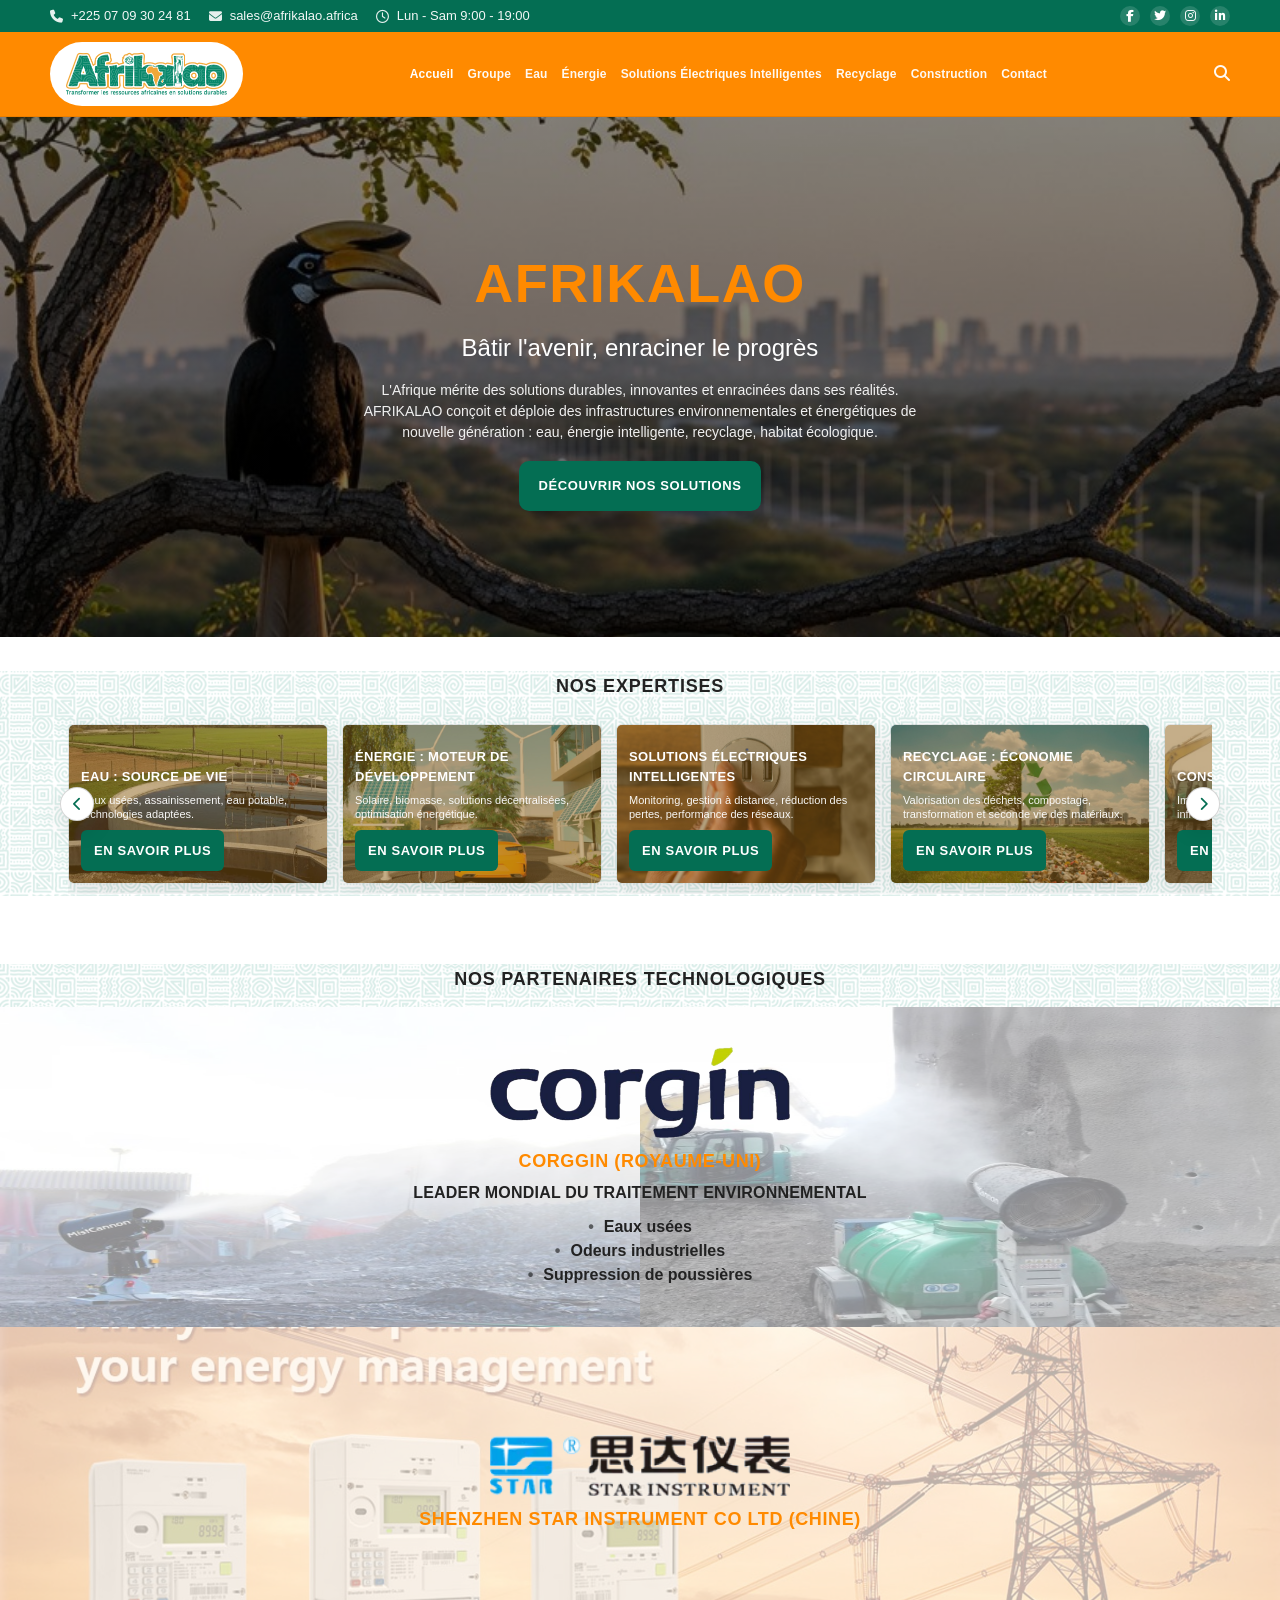
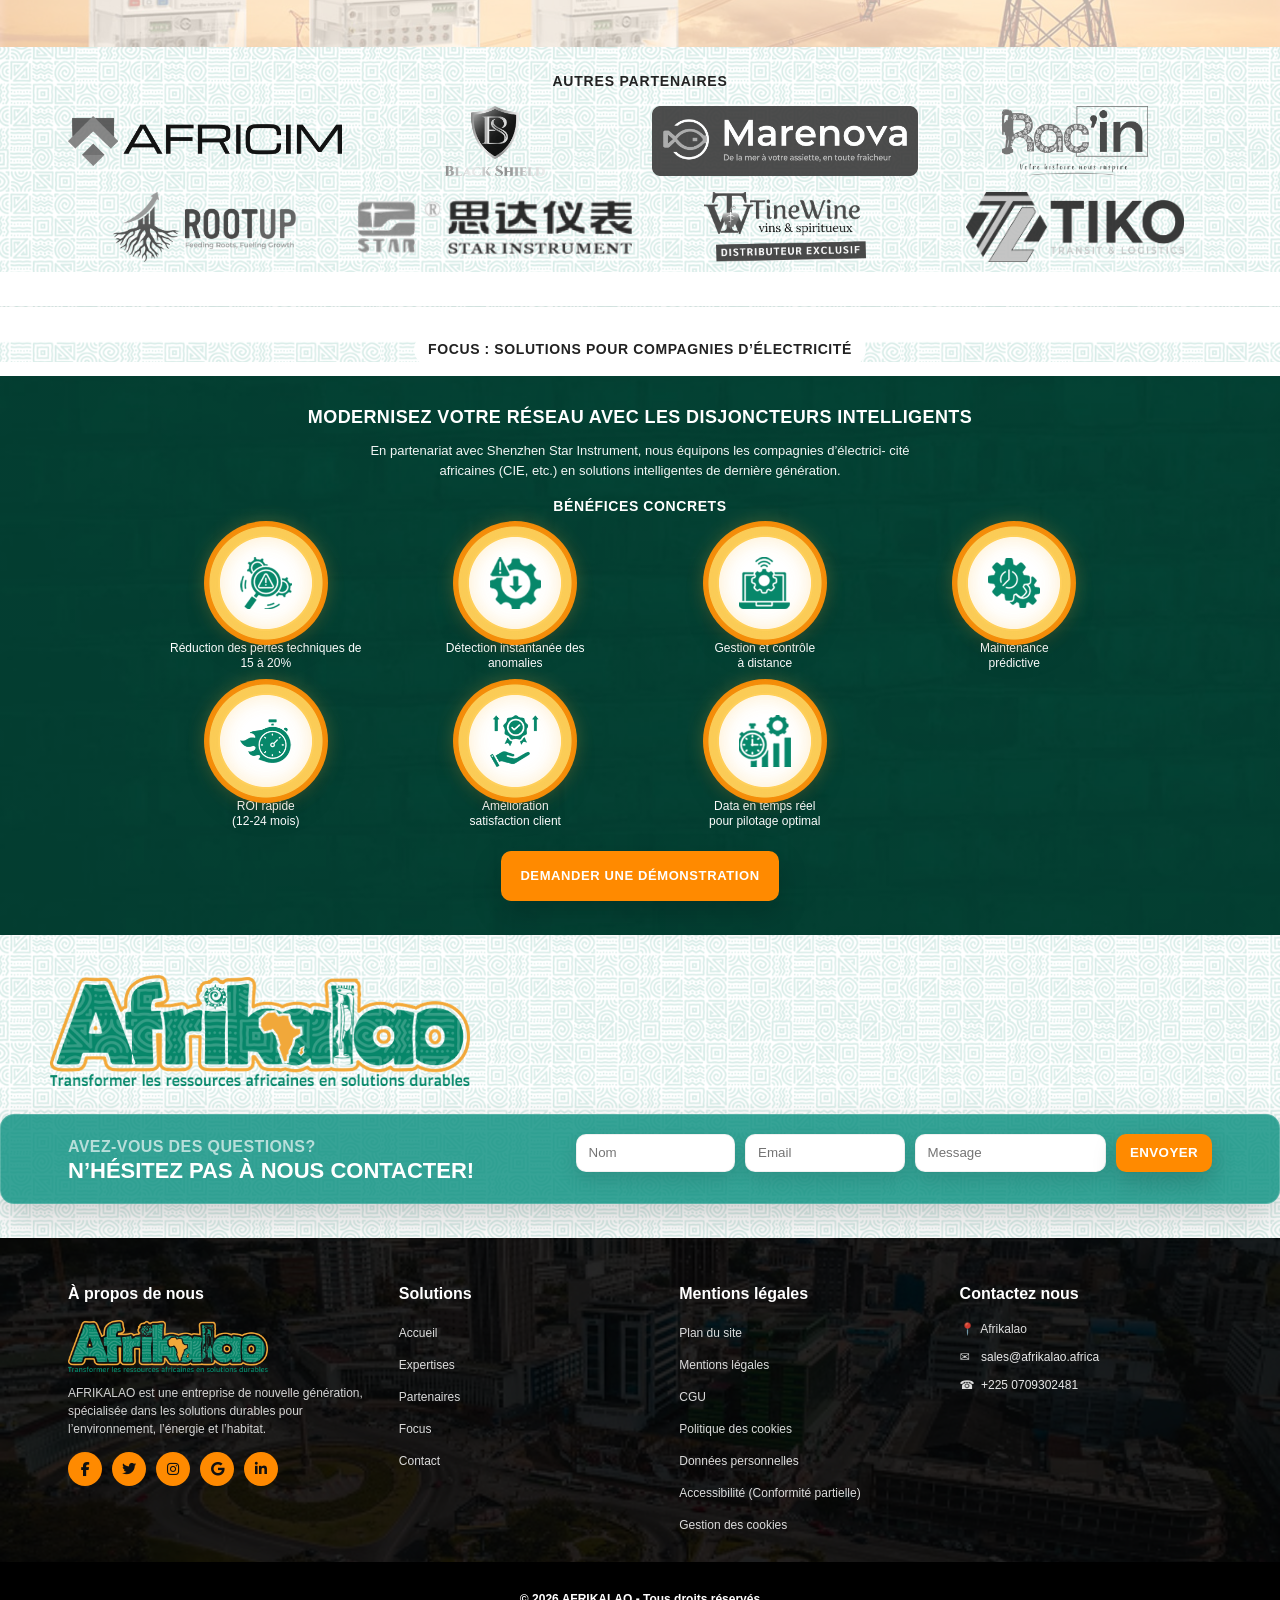
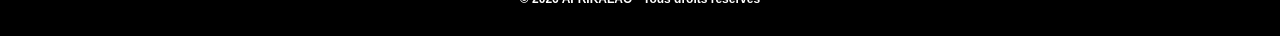
==== index.html @ bdbc29a8 "Update index.html" ====
<!doctype html>
<html lang="fr">
  <head>
    <meta charset="UTF-8" />
    <meta name="viewport" content="width=device-width, initial-scale=1.0" />
    <title>AFRIKALAO | Site vitrine</title>
    <link rel="stylesheet" href="css/style.css?v=20260221" />
    <link rel="stylesheet" href="https://cdnjs.cloudflare.com/ajax/libs/font-awesome/6.5.0/css/all.min.css" />
  </head>
  <body>
    <header class="site-header" id="top">
      <div class="topbar">
        <div class="container topbar-inner">
          <div class="topbar-left">
            <a class="topbar-link topbar-item" href="tel:+2250709302481">
              <span class="topbar-ico" aria-hidden="true"><i class="fa-solid fa-phone"></i></span>
              +225 07 09 30 24 81
            </a>

            <a class="topbar-link topbar-item" href="mailto:contact@afrikalao.africa">
              <span class="topbar-ico" aria-hidden="true"><i class="fa-solid fa-envelope"></i></span>
              sales@afrikalao.africa
            </a>

            <span class="topbar-text topbar-item">
              <span class="topbar-ico" aria-hidden="true"><i class="fa-regular fa-clock"></i></span>
              Lun - Sam 9:00 - 19:00
            </span>
          </div>
          <div class="topbar-right" aria-label="Réseaux sociaux">
            <a class="social" href="#" aria-label="Facebook"><i class="fa-brands fa-facebook-f"></i></a>
            <a class="social" href="#" aria-label="Twitter"><i class="fa-brands fa-twitter"></i></a>
            <a class="social" href="#" aria-label="Instagram"><i class="fa-brands fa-instagram"></i></a>
            <a class="social" href="#" aria-label="LinkedIn"><i class="fa-brands fa-linkedin-in"></i></a>
          </div>
        </div>
      </div>

      <div class="navbar">
        <div class="container navbar-inner">
          <a class="logo" href="#top" aria-label="AFRIKALAO">
            <img src="assets/Image7.png" alt="Afrikalao" />
          </a>

          <button class="menu-toggle" type="button" aria-expanded="false" aria-controls="site-nav">
            Menu
          </button>

          <nav class="site-nav" id="site-nav" aria-label="Navigation principale">
            <a href="#top" class="is-active">Accueil</a>
            <a href="#expertises">Groupe</a>
            <a href="#expertises">Eau</a>
            <a href="#expertises">Énergie</a>
            <a href="#focus">Solutions Électriques Intelligentes</a>
            <a href="#expertises">Recyclage</a>
            <a href="#expertises">Construction</a>
            <a href="#contact">Contact</a>
          </nav>

          <a class="nav-search" href="#" aria-label="Recherche"><i class="fa-solid fa-magnifying-glass"></i></a>
        </div>
      </div>
    </header>

    <main>
      <section class="hero" aria-label="Bannière">
        <div class="hero-overlay"></div>
        <div class="container hero-inner">
          <h1 class="hero-title">AFRIKALAO</h1>
          <p class="hero-subtitle">Bâtir l'avenir, enraciner le progrès</p>
          <p class="hero-text">
            L'Afrique mérite des solutions durables, innovantes et enracinées dans ses réalités.
            AFRIKALAO conçoit et déploie des infrastructures environnementales et énergétiques de nouvelle
            génération : eau, énergie intelligente, recyclage, habitat écologique.
          </p>
          <div class="hero-actions">
            <a class="btn btn-primary" href="#expertises">DÉCOUVRIR NOS SOLUTIONS</a>
          </div>
        </div>
      </section>

      <section class="expertises" id="expertises" aria-label="Nos expertises">
        <div class="container">
          <h2 class="expertises-title">NOS EXPERTISES</h2>

          <div class="expertises-scroller" aria-label="Liste des expertises">
            <button class="expertises-nav expertise-nav-left" type="button" data-expertise-nav="left" aria-label="Faire défiler vers la gauche">
              <i class="fa-solid fa-chevron-left" aria-hidden="true"></i>
            </button>

            <div class="expertises-row" id="expertises-row">
            <article class="expertise-card expertise-eau">
              <img src="assets/Image11.jpg" alt="Eau" />
              <div class="expertise-overlay"></div>
              <div class="expertise-content">
                <h3>EAU : SOURCE DE VIE</h3>
                <p>
                  Eaux usées, assainissement, eau potable, technologies adaptées.
                </p>
                <a class="btn btn-small" href="#contact">EN SAVOIR PLUS</a>
              </div>
            </article>

            <article class="expertise-card expertise-energie">
              <img src="assets/Image2.jpg" alt="Énergie" />
              <div class="expertise-overlay"></div>
              <div class="expertise-content">
                <h3>ÉNERGIE : MOTEUR DE DÉVELOPPEMENT</h3>
                <p>
                  Solaire, biomasse, solutions décentralisées, optimisation énergétique.
                </p>
                <a class="btn btn-small" href="#contact">EN SAVOIR PLUS</a>
              </div>
            </article>

            <article class="expertise-card expertise-solutions">
              <img src="assets/Image9.jpg" alt="Solutions électriques intelligentes" />
              <div class="expertise-overlay"></div>
              <div class="expertise-content">
                <h3>SOLUTIONS ÉLECTRIQUES INTELLIGENTES</h3>
                <p>
                  Monitoring, gestion à distance, réduction des pertes, performance des réseaux.
                </p>
                <a class="btn btn-small" href="#contact">EN SAVOIR PLUS</a>
              </div>
            </article>

            <article class="expertise-card expertise-recyclage">
              <img src="assets/Image10.jpg" alt="Recyclage" />
              <div class="expertise-overlay"></div>
              <div class="expertise-content">
                <h3>RECYCLAGE : ÉCONOMIE CIRCULAIRE</h3>
                <p>
                  Valorisation des déchets, compostage, transformation et seconde vie des matériaux.
                </p>
                <a class="btn btn-small" href="#contact">EN SAVOIR PLUS</a>
              </div>
            </article>

            <article class="expertise-card expertise-construction">
              <img src="assets/Image6.jpg" alt="Construction" />
              <div class="expertise-overlay"></div>
              <div class="expertise-content">
                <h3>CONSTRUCTION DURABLE</h3>
                <p>
                  Immobilier et bâtiments intelligents, infrastructures et habitat écologique.
                </p>
                <a class="btn btn-small" href="#contact">EN SAVOIR PLUS</a>
              </div>
            </article>
            </div>

            <button class="expertises-nav expertise-nav-right" type="button" data-expertise-nav="right" aria-label="Faire défiler vers la droite">
              <i class="fa-solid fa-chevron-right" aria-hidden="true"></i>
            </button>
          </div>
        </div>
      </section>

      <section class="partners" id="partners" aria-label="Nos partenaires technologiques">
        <div class="container">
          <h2 class="partners-title">NOS PARTENAIRES TECHNOLOGIQUES</h2>
        </div>

        <div class="partner-block partner-corgin">
          <div class="partner-inner">
            <img class="partner-logo" src="assets/Logo%20Corgin.png" alt="Corgin" />
            <h3 class="partner-country">CORGGIN (ROYAUME-UNI)</h3>
            <p class="partner-lead">LEADER MONDIAL DU TRAITEMENT ENVIRONNEMENTAL</p>
            <ul class="partner-bullets">
              <li>Eaux usées</li>
              <li>Odeurs industrielles</li>
              <li>Suppression de poussières</li>
            </ul>
          </div>
        </div>

        <div class="partner-block partner-star">
          <div class="partner-inner">
            <img class="partner-logo" src="assets/Logo%20Shenzhen.png" alt="Star Instrument" />
            <h3 class="partner-country">SHENZHEN STAR INSTRUMENT CO LTD (CHINE)</h3>
           
          </div>
        </div>

        <div class="partner-logos">
          <div class="container">
            <h3 class="partner-logos-title">AUTRES PARTENAIRES</h3>
            <div class="partner-logos-grid" aria-label="Autres partenaires">
              <img class="partner-mini-logo" src="assets/Logo%20AFRICIM.png" alt="Africim" />
              <img class="partner-mini-logo" src="assets/Logo%20BLACK%20SHIELD.png" alt="Black Shield" />
              <img class="partner-mini-logo" src="assets/Logo%20MARENOVA.png" alt="Marenova" />
              <img class="partner-mini-logo" src="assets/Logo%20RACIN%20AFRICA.png" alt="Racin Africa" />
              <img class="partner-mini-logo" src="assets/Logo%20ROOTUP.png" alt="Rootup" />
              <img class="partner-mini-logo" src="assets/Logo%20Shenzhen.png" alt="Shenzhen" />
              <img class="partner-mini-logo" src="assets/Logo%20TINEWINE.png" alt="Tinewine" />
              <img class="partner-mini-logo" src="assets/Logo%20TTL.png" alt="TTL" />
            </div>
          </div>
        </div>
      </section>

      <section class="focus" id="focus" aria-label="Focus solutions pour compagnies d’électricité">
        <div class="focus-pattern">
          <div class="container">
            <h2 class="focus-kicker">FOCUS : SOLUTIONS POUR COMPAGNIES D’ÉLECTRICITÉ</h2>
          </div>
        </div>

        <div class="focus-body">
          <div class="container">
            <h3 class="focus-title">MODERNISEZ VOTRE RÉSEAU AVEC LES DISJONCTEURS INTELLIGENTS</h3>
            <p class="focus-text">
              En partenariat avec Shenzhen Star Instrument, nous équipons les compagnies d’électrici-
              cité africaines (CIE, etc.) en solutions intelligentes de dernière génération.
            </p>
            <h4 class="focus-subtitle">BÉNÉFICES CONCRETS</h4>

            <div class="focus-grid" aria-label="Bénéfices">
              <div class="focus-item">
                <div class="focus-icon" aria-hidden="true">
                  <img src="assets/Reduc%20des%20pertes.png" alt="" />
                </div>
                <p class="focus-label">Réduction des pertes techniques de<br />15 à 20%</p>
              </div>

              <div class="focus-item">
                <div class="focus-icon" aria-hidden="true">
                  <img src="assets/Detec%20inst.png" alt="" />
                </div>
                <p class="focus-label">Détection instantanée des<br />anomalies</p>
              </div>

              <div class="focus-item">
                <div class="focus-icon" aria-hidden="true">
                  <img src="assets/Gest%20et%20control.png" alt="" />
                </div>
                <p class="focus-label">Gestion et contrôle<br />à distance</p>
              </div>

              <div class="focus-item">
                <div class="focus-icon" aria-hidden="true">
                  <img src="assets/Main%20predic.png" alt="" />
                </div>
                <p class="focus-label">Maintenance<br />prédictive</p>
              </div>

              <div class="focus-item">
                <div class="focus-icon" aria-hidden="true">
                  <img src="assets/Roi%20rapid.png" alt="" />
                </div>
                <p class="focus-label">ROI rapide<br />(12-24 mois)</p>
              </div>

              <div class="focus-item">
                <div class="focus-icon" aria-hidden="true">
                  <img src="assets/ame%20satis.png" alt="" />
                </div>
                <p class="focus-label">Amélioration<br />satisfaction client</p>
              </div>

              <div class="focus-item">
                <div class="focus-icon" aria-hidden="true">
                  <img src="assets/data.png" alt="" />
                </div>
                <p class="focus-label">Data en temps réel<br />pour pilotage optimal</p>
              </div>
            </div>

            <div class="focus-cta">
              <a class="btn btn-orange" href="#contact">DEMANDER UNE DÉMONSTRATION</a>
            </div>
          </div>
        </div>
      </section>

      <section class="contact-final" id="contact" aria-label="Contact">
        <div class="contact-final-bg">
          <div class="container contact-final-top">
            <div class="contact-final-left">
              <img class="contact-final-logo" src="assets/Image7.png" alt="Afrikalao" />
            </div>
            <div class="contact-final-right" aria-hidden="true">
              <img class="contact-final-visual" src="assets/Image3.png" alt="" />
            </div>
          </div>

          <div class="contact-final-bar">
            <div class="container contact-final-bar-inner">
              <div class="contact-final-text">
                <p class="contact-final-kicker">AVEZ-VOUS DES QUESTIONS?</p>
                <p class="contact-final-title">N’HÉSITEZ PAS À NOUS CONTACTER!</p>
              </div>

              <form class="contact-mini-form" id="contact-form" autocomplete="on">
                <input name="name" type="text" required placeholder="Nom" />
                <input name="email" type="email" required placeholder="Email" />
                <input name="message" type="text" required placeholder="Message" />
                <button class="contact-mini-btn" type="submit">ENVOYER</button>
                <p class="form-hint" id="form-hint" role="status" aria-live="polite"></p>
              </form>
            </div>
          </div>
        </div>
      </section>
    </main>

    <footer class="site-footer" aria-label="Pied de page">
      <div class="footer-main">
        <div class="container footer-grid">
          <section class="footer-col">
            <h3 class="footer-title">À propos de nous</h3>
            <img class="footer-logo" src="assets/Image7.png" alt="Afrikalao" />
            <p class="footer-text">
              AFRIKALAO est une entreprise de nouvelle génération, spécialisée dans les solutions durables pour
              l’environnement, l’énergie et l’habitat.
            </p>

            <div class="footer-social" aria-label="Réseaux sociaux">
              <a class="footer-social-btn" href="#" aria-label="Facebook"><i class="fa-brands fa-facebook-f"></i></a>
              <a class="footer-social-btn" href="#" aria-label="Twitter"><i class="fa-brands fa-twitter"></i></a>
              <a class="footer-social-btn" href="#" aria-label="Instagram"><i class="fa-brands fa-instagram"></i></a>
              <a class="footer-social-btn" href="#" aria-label="Google"><i class="fa-brands fa-google"></i></a>
              <a class="footer-social-btn" href="#" aria-label="LinkedIn"><i class="fa-brands fa-linkedin-in"></i></a>
            </div>
          </section>

          <section class="footer-col">
            <h3 class="footer-title">Solutions</h3>
            <ul class="footer-links">
              <li><a href="#top">Accueil</a></li>
              <li><a href="#expertises">Expertises</a></li>
              <li><a href="#partners">Partenaires</a></li>
              <li><a href="#focus">Focus</a></li>
              <li><a href="#contact">Contact</a></li>
            </ul>
          </section>

          <section class="footer-col">
            <h3 class="footer-title">Mentions légales</h3>
            <ul class="footer-links">
              <li><a href="#">Plan du site</a></li>
              <li><a href="#">Mentions légales</a></li>
              <li><a href="#">CGU</a></li>
              <li><a href="#">Politique des cookies</a></li>
              <li><a href="#">Données personnelles</a></li>
              <li><a href="#">Accessibilité (Conformité partielle)</a></li>
              <li><a href="#">Gestion des cookies</a></li>
            </ul>
          </section>

          <section class="footer-col">
            <h3 class="footer-title">Contactez nous</h3>
            <ul class="footer-contact">
              <li><span class="footer-ico" aria-hidden="true">📍</span> Afrikalao</li>
              <li><span class="footer-ico" aria-hidden="true">✉</span> <a href="mailto:sales@afrikalao.africa">sales@afrikalao.africa</a></li>
              <li><span class="footer-ico" aria-hidden="true">☎</span> <a href="tel:+2250709302481">+225 0709302481</a></li>
            </ul>
          </section>
        </div>
      </div>

      <div class="footer-bottom">
        <div class="container footer-bottom-inner">
          <p>© <span id="year"></span> AFRIKALAO - Tous droits réservés</p>
        </div>
      </div>
    </footer>

    <script src="js/main.js" defer></script>
  </body>
</html>
---- css/style.css ----
:root{
  --green:#046e53;
  --orange:#ff8a00;
  --text:#222;
  --muted:#666;
  --bg:#fff;
  --border:rgba(0,0,0,.12);
  --shadow:0 12px 30px rgba(0,0,0,.12);
  --radius:16px;
  --max:1180px;
}

*{box-sizing:border-box}
html{scroll-behavior:smooth}
body{
  margin:0;
  font-family:"Futura LT Book","Futura","Trebuchet MS",Arial,ui-sans-serif,system-ui,-apple-system,Segoe UI,Roboto,"Apple Color Emoji","Segoe UI Emoji";
  background:var(--bg);
  color:var(--text);
  line-height:1.5;
}

h1,h2,h3,h4,h5,h6{
  font-family:"Futura LT Bold","Futura","Trebuchet MS",Arial,ui-sans-serif,system-ui,-apple-system,Segoe UI,Roboto;
  font-weight:800;
}

a{color:inherit; text-decoration:none}

.container{max-width:var(--max); margin:0 auto; padding:0 18px}

.site-header{position:sticky; top:0; z-index:50}

.topbar{background:var(--green); color:#fff}
.topbar-inner{display:flex; align-items:center; justify-content:space-between; gap:16px; padding:6px 0; font-size:13px}
.topbar-left{display:flex; align-items:center; gap:18px; flex-wrap:wrap}
.topbar-link{color:#fff; opacity:.95}
.topbar-link:hover{opacity:1; text-decoration:underline; text-underline-offset:3px}
.topbar-text{opacity:.95}
.topbar-right{display:flex; align-items:center; gap:10px}
.topbar-item{display:inline-flex; align-items:center; gap:8px}
.topbar-ico{display:inline-flex; align-items:center; justify-content:center; opacity:.95}
.topbar-ico svg{display:block}
.topbar-ico i{display:block; font-size:13px; line-height:1}
.social{width:20px; height:20px; display:grid; place-items:center; border-radius:999px; background:rgba(255,255,255,.14); color:#fff; font-size:12px; font-weight:800}
.social:hover{background:rgba(255,255,255,.22)}

.navbar{background:var(--orange); border-bottom:1px solid rgba(0,0,0,.08)}
.navbar-inner{display:flex; align-items:center; gap:14px; padding:10px 0; position:relative}
.logo{display:flex; align-items:center; justify-content:center; background:#fff; border-radius:999px; padding:10px 16px}
.logo img{height:44px; width:auto; display:block}

.site-nav{display:flex; align-items:center; justify-content:center; gap:14px; flex:1; min-width:0}
.site-nav a{color:#fff; font-weight:600; font-size:12px; letter-spacing:.15px; opacity:.95; white-space:nowrap}
.site-nav a:hover{opacity:1}
.site-nav a.is-active{opacity:1}

.site-nav a:hover{text-decoration:underline; text-underline-offset:5px}

.nav-search{color:#fff; font-size:16px; opacity:.95}
.nav-search:hover{opacity:1}

.menu-toggle{display:none; border:1px solid rgba(255,255,255,.45); background:rgba(255,255,255,.10); color:#fff; padding:10px 12px; border-radius:12px}

.hero{
  position:relative;
  min-height:520px;
  display:grid;
  place-items:center;
  text-align:center;
  color:#fff;
  background:
    url("../assets/image22.jpg") center/cover no-repeat,
    radial-gradient(1000px 520px at 30% 30%, rgba(0,0,0,.30), rgba(0,0,0,.65));
}
.hero-overlay{position:absolute; inset:0; background:linear-gradient(180deg, rgba(0,0,0,.45), rgba(0,0,0,.55))}
.hero-inner{position:relative; padding:70px 0; max-width:860px}
.hero-title{margin:0 0 6px; font-size:54px; letter-spacing:1.5px; color:var(--orange); text-transform:uppercase; font-weight:900}
.hero-subtitle{margin:0 0 14px; font-size:24px; font-weight:400}
.hero-text{margin:0 auto 18px; max-width:72ch; font-size:14px; opacity:.92}
.hero-actions{margin-top:16px}

.btn{display:inline-flex; align-items:center; justify-content:center; padding:14px 18px; border-radius:10px; border:1px solid transparent; background:var(--green); color:#fff; font-weight:800; letter-spacing:.6px; text-transform:uppercase; font-size:13px; box-shadow:var(--shadow)}
.btn:hover{filter:brightness(1.03)}

.btn-ghost{background:transparent; color:var(--text); border-color:var(--border); box-shadow:none; text-transform:none; letter-spacing:0; font-weight:700}
.btn-ghost:hover{background:rgba(0,0,0,.03)}

.link{color:var(--green); text-decoration:underline; text-underline-offset:3px; font-weight:700; font-size:13px}
.link:hover{filter:brightness(.95)}

.card{border:1px solid var(--border); background:#fff; border-radius:var(--radius); box-shadow:var(--shadow); padding:18px}
.card-title{margin:0 0 10px; font-size:16px}

.pill-row{display:flex; gap:10px; flex-wrap:wrap; margin-top:14px}
.pill{padding:8px 10px; border-radius:999px; border:1px solid var(--border); background:#fff; color:var(--muted); font-weight:700; font-size:13px}

.kv{display:grid; gap:10px; margin:0}
.kv div{display:flex; justify-content:space-between; gap:14px; border-bottom:1px dashed rgba(0,0,0,.18); padding:8px 0}
.kv dt{color:var(--muted)}
.kv dd{margin:0; font-weight:800}

.muted{color:var(--muted)}
.separator{height:1px; background:rgba(0,0,0,.10); margin:14px 0}
.contact-lines{display:grid; gap:8px}
.contact-lines a{color:var(--text)}
.contact-lines a:hover{text-decoration:underline; text-underline-offset:3px}

.expertises{
  position:relative;
  padding:36px 0;
  background-color:#fff;
  background-image:url("../assets/Image8.png");
  background-position:center;
  background-size:520px auto;
  background-repeat:repeat;
  background-blend-mode:multiply;
}

.expertises::before,
.expertises::after{
  content:"";
  position:absolute;
  left:0;
  right:0;
  height:34px;
  background:#fff;
  z-index:2;
}

.expertises::before{top:0}
.expertises::after{bottom:0}

.expertises .container{position:relative; z-index:3}

.expertises-title{
  margin:0 0 14px;
  text-align:center;
  font-size:18px;
  letter-spacing:.8px;
  color:var(--text);
}

.expertises-scroller{position:relative}

.expertises-nav{
  position:absolute;
  top:50%;
  transform:translateY(-50%);
  width:34px;
  height:34px;
  border-radius:999px;
  border:1px solid rgba(0,0,0,.16);
  background:#fff;
  color:var(--green);
  display:grid;
  place-items:center;
  z-index:5;
  box-shadow:0 10px 24px rgba(0,0,0,.10);
  cursor:pointer;
}

.expertises-nav:hover{filter:brightness(0.98)}
.expertises-nav:active{transform:translateY(-50%) scale(0.98)}
.expertises-nav i{font-size:14px; line-height:1}

.expertise-nav-left{left:-8px}
.expertise-nav-right{right:-8px}

.expertises-row{
  display:flex;
  gap:14px;
  overflow-x:auto;
  padding:10px 2px;
  scroll-snap-type:x mandatory;
  scrollbar-width:none;
}

.expertises-row::-webkit-scrollbar{display:none}

.expertise-card{
  position:relative;
  width:260px;
  height:160px;
  flex:0 0 auto;
  border-radius:6px;
  overflow:hidden;
  border:1px solid rgba(0,0,0,.10);
  box-shadow:0 10px 24px rgba(0,0,0,.10);
  scroll-snap-align:start;
}

.expertise-card img{
  width:100%;
  height:100%;
  object-fit:cover;
  object-position:center;
  display:block;
  filter:saturate(1.05);
}

.expertise-card.expertise-eau img{object-position:left center}
.expertise-card.expertise-energie img{object-position:center center}
.expertise-card.expertise-solutions img{object-position:right center}
.expertise-card.expertise-recyclage img{object-position:center center}
.expertise-card.expertise-construction img{object-position:right center}

.expertise-overlay{
  position:absolute;
  inset:0;
  background:rgba(140, 94, 20, .50);
}

.expertise-content{
  position:absolute;
  inset:0;
  padding:12px;
  display:flex;
  flex-direction:column;
  justify-content:flex-end;
  gap:8px;
  color:#fff;
}

.expertise-content h3{
  margin:0;
  font-size:13px;
  letter-spacing:.3px;
  color:#fff;
}

.expertise-content p{
  margin:0;
  font-size:11px;
  line-height:1.25;
  opacity:.95;
  color:#fff;
}

.expertise-card .btn{
  align-self:flex-start;
  padding:10px 12px;
  border-radius:6px;
  box-shadow:none;
}

.partners{
  position:relative;
  padding:36px 0 0;
  background-color:#fff;
  background-image:url("../assets/Image8.png");
  background-position:center;
  background-size:520px auto;
  background-repeat:repeat;
  background-blend-mode:multiply;
}

.partners::before,
.partners::after{
  content:"";
  position:absolute;
  left:0;
  right:0;
  height:34px;
  background:#fff;
  z-index:0;
}

.partners::before{top:0}
.partners::after{bottom:0}

.partners .container{position:relative; z-index:1}

.partners-title{
  margin:0 0 14px;
  text-align:center;
  font-size:18px;
  letter-spacing:.8px;
}

.partner-block{
  position:relative;
  min-height:320px;
  display:grid;
  place-items:center;
  text-align:center;
  overflow:hidden;
}

.partner-block::before{
  content:"";
  position:absolute;
  inset:0;
  background-position:center;
  background-size:cover;
  background-repeat:no-repeat;
  transform:none;
}

.partner-block::after{
  content:"";
  position:absolute;
  inset:0;
  background:rgba(255,255,255,.58);
}

.partner-corgin::before{
  background-image:url("../assets/Image5.jpg"), url("../assets/Image6.jpg");
  background-position:left center, right center;
  background-size:50% 100%, 50% 100%;
  background-repeat:no-repeat, no-repeat;
}
.partner-star::before{background-image:url("../assets/Image12.jpg")}

.partner-corgin::after{background:rgba(255,255,255,.52)}
.partner-star::after{background:rgba(255,245,235,.72)}

.partner-inner{
  position:relative;
  z-index:1;
  width:min(920px, calc(100% - 36px));
  padding:24px 0;
}

.partner-logo{
  width:min(520px, 78%);
  height:auto;
  display:block;
  margin:0 auto 10px;
}

.partner-corgin .partner-logo,
.partner-star .partner-logo{width:min(300px, 60%)}

.partner-logos{padding:24px 0 44px}

.partner-logos-title{
  margin:0 0 14px;
  text-align:center;
  font-size:14px;
  letter-spacing:.8px;
}

.partner-logos-grid{
  display:grid;
  grid-template-columns:repeat(4, minmax(0, 1fr));
  gap:16px;
  align-items:center;
}

.partner-mini-logo{
  width:100%;
  max-height:70px;
  height:auto;
  object-fit:contain;
  display:block;
  filter:grayscale(100%);
  opacity:.92;
}

.partner-mini-logo:hover{filter:none; opacity:1}

.partner-country{
  margin:6px 0 6px;
  color:var(--orange);
  font-size:18px;
  letter-spacing:.6px;
}

.partner-lead{
  margin:0 0 8px;
  color:var(--text);
  font-weight:800;
  letter-spacing:.2px;
}

.partner-bullets{
  list-style:none;
  padding:0;
  margin:10px 0 0;
  color:var(--text);
  font-weight:600;
}

.partner-bullets li{
  display:flex;
  justify-content:center;
  gap:10px;
}

.partner-bullets li::before{
  content:"•";
  color:rgba(0,0,0,.55);
}

@media (max-width: 980px){
  .partner-logos-grid{grid-template-columns:repeat(3, minmax(0, 1fr))}
}

@media (max-width: 640px){
  .partner-logos-grid{grid-template-columns:repeat(2, minmax(0, 1fr))}
}

.focus{background:#fff}

.focus-pattern{
  position:relative;
  padding:26px 0 10px;
  background-color:#fff;
  background-image:url("../assets/Image8.png");
  background-position:center;
  background-size:520px auto;
  background-repeat:repeat;
  background-blend-mode:multiply;
  border-top:1px solid rgba(0,0,0,.05);
  text-align:center;
}

.focus-pattern::before{
  content:"";
  position:absolute;
  left:0;
  right:0;
  top:0;
  height:34px;
  background:#fff;
  z-index:0;
}

.focus-pattern::after{
  content:"";
  position:absolute;
  left:0;
  right:0;
  bottom:0;
  height:14px;
  background:#fff;
  z-index:0;
}

.focus-pattern .container{position:relative; z-index:1}

.focus-kicker{
  margin:0;
  display:inline-block;
  background:#fff;
  padding:6px 14px;
  border-radius:999px;
  font-size:14px;
  letter-spacing:.6px;
  font-weight:900;
}

.focus-body{
  background:
    linear-gradient(0deg, rgba(0,0,0,.45), rgba(0,0,0,.45)),
    url("../assets/Image3.jpg") center/cover no-repeat;
  color:#fff;
  padding:28px 0 34px;
}

.focus-title{
  margin:0 0 10px;
  text-align:center;
  font-size:18px;
  font-weight:900;
  letter-spacing:.4px;
  color:#fff;
}

.focus-text{
  margin:0 auto 16px;
  max-width:78ch;
  text-align:center;
  font-size:13px;
  opacity:.95;
  color:#fff;
}

.focus-subtitle{
  margin:16px 0 18px;
  text-align:center;
  font-size:14px;
  letter-spacing:.6px;
  font-weight:900;
  color:#fff;
}

.focus-grid{
  display:grid;
  grid-template-columns:repeat(4, 1fr);
  gap:22px 18px;
  justify-items:center;
  align-items:start;
  margin:0 auto;
  max-width:980px;
}

.focus-item{
  width:100%;
  max-width:210px;
  text-align:center;
}

.focus-icon{
  width:96px;
  height:96px;
  margin:0 auto 10px;
  border-radius:999px;
  display:grid;
  place-items:center;
  position:relative;
  background:#fff;
  box-shadow:0 16px 34px rgba(0,0,0,.22);
}

.focus-icon::before{
  content:"";
  position:absolute;
  inset:-14px;
  border-radius:999px;
  background:radial-gradient(circle,
    rgba(255,255,255,0) 0 52%,
    rgba(255,210,92,.98) 53% 64%,
    rgba(255,138,0,.95) 65% 74%,
    rgba(4,110,83,.92) 75% 88%,
    rgba(255,255,255,0) 89% 100%);
  filter:blur(.15px);
  opacity:1;
  z-index:0;
}

.focus-icon::after{
  content:"";
  position:absolute;
  inset:-10px;
  border-radius:999px;
  background:radial-gradient(circle,
    rgba(255,210,92,.00) 55%,
    rgba(255,210,92,.55) 62%,
    rgba(255,138,0,.55) 72%,
    rgba(255,138,0,.00) 82%);
  filter:blur(10px);
  opacity:.8;
  z-index:0;
}

.focus-icon svg{position:relative; z-index:1; color:var(--green); width:52px !important; height:52px !important}
.focus-icon svg *[stroke]{stroke-width:4.2}

.focus-icon img{
  position:relative;
  z-index:1;
  width:52px;
  height:52px;
  object-fit:contain;
  display:block;
}

.focus-label{
  margin:0;
  font-size:12px;
  line-height:1.25;
  color:#fff;
}

.focus-cta{display:flex; justify-content:center; margin-top:22px}

.btn-orange{
  background:var(--orange);
  color:#fff;
  box-shadow:0 12px 30px rgba(0,0,0,.18);
}

.btn-orange:hover{filter:brightness(1.02)}

@media (max-width: 980px){
  .focus-grid{grid-template-columns:repeat(2, 1fr); max-width:680px}
}

@media (max-width: 520px){
  .focus-grid{grid-template-columns:1fr}
}

.contact-final{
  background-color:#fff;
  background-image:url("../assets/Image8.png");
  background-position:center;
  background-size:520px auto;
  background-repeat:repeat;
  background-blend-mode:multiply;
  padding:22px 0 34px;
}

.contact-final-top{
  display:grid;
  grid-template-columns:1.1fr .9fr;
  align-items:center;
  gap:18px;
  padding:18px 0 14px;
}

.contact-final-logo{width:min(420px, 100%); height:auto; display:block}

.contact-final-right{display:flex; justify-content:flex-end}
.contact-final-visual{width:min(520px, 100%); height:auto; display:block}

.contact-final-bar{
  margin-top:10px;
  background:rgba(10,143,127,.82);
  border:1px solid rgba(255,255,255,.18);
  border-radius:14px;
  box-shadow:0 14px 34px rgba(0,0,0,.18);
  width:100%;
}

.contact-final-bar-inner{
  display:grid;
  grid-template-columns:1fr 1.3fr;
  align-items:center;
  gap:18px;
  padding:18px 18px;
}

.contact-final-text{padding:2px 0}

.contact-final-kicker{margin:0; font-weight:900; color:rgba(255,255,255,.65); letter-spacing:.4px}
.contact-final-title{margin:0; font-weight:900; color:#fff; font-size:22px; line-height:1.1}

.contact-mini-form{
  display:grid;
  grid-template-columns:1fr 1fr 1.2fr auto;
  gap:10px;
  align-items:center;
}

.contact-mini-form input{
  height:38px;
  border-radius:10px;
  border:1px solid rgba(0,0,0,.06);
  padding:0 12px;
  background:#fff;
  color:var(--text);
  box-shadow:0 8px 18px rgba(0,0,0,.10);
}

.contact-mini-form input::placeholder{color:rgba(0,0,0,.55)}

.contact-mini-btn{
  height:38px;
  border-radius:10px;
  border:0;
  padding:0 14px;
  background:var(--orange);
  color:#fff;
  font-weight:900;
  letter-spacing:.4px;
  box-shadow:0 10px 24px rgba(0,0,0,.18);
}

.contact-mini-btn:hover{filter:brightness(1.02)}

.contact-mini-form .form-hint{
  grid-column:1 / -1;
  margin:2px 0 0;
  color:#fff;
  opacity:.9;
}

@media (max-width: 980px){
  .contact-final-top{grid-template-columns:1fr}
  .contact-final-right{justify-content:center}
  .contact-final-bar-inner{grid-template-columns:1fr}
  .contact-mini-form{grid-template-columns:1fr 1fr;}
  .contact-mini-form input[name="message"]{grid-column:1 / -1}
  .contact-mini-btn{grid-column:1 / -1}
}

@media (max-width: 520px){
  .contact-mini-form{grid-template-columns:1fr}
}

.section{padding:38px 0}
.section-muted{background:#f7f7f7; border-top:1px solid rgba(0,0,0,.05); border-bottom:1px solid rgba(0,0,0,.05)}
.section-head{margin-bottom:18px}
.section-head h2{margin:0 0 8px; font-size:26px}
.section-head p{margin:0; color:var(--muted)}

.grid-3{display:grid; grid-template-columns:repeat(3, 1fr); gap:14px}
.feature{border:1px solid var(--border); background:#fff; border-radius:var(--radius); padding:16px}
.feature h3{margin:0 0 8px; font-size:16px}
.feature p{margin:0; color:var(--muted)}

.two-cols{display:grid; grid-template-columns:1.1fr .9fr; gap:14px; align-items:start}

.contact-grid{display:grid; grid-template-columns:1.2fr .8fr; gap:14px; align-items:start}
.form{display:grid; grid-template-columns:1fr 1fr; gap:12px}
label{display:grid; gap:6px}
label span{color:var(--muted); font-size:13px}
input, textarea{width:100%; padding:12px; border-radius:14px; border:1px solid var(--border); background:#fff; color:var(--text); outline:none}
input:focus, textarea:focus{border-color:rgba(10,143,127,.55)}
.full{grid-column:1 / -1}
.form-actions{grid-column:1 / -1; display:flex; align-items:center; gap:12px; flex-wrap:wrap}
.form-hint{margin:0; color:var(--muted); font-size:13px}

.site-footer{margin-top:0}

.footer-main{
  position:relative;
  background:url("../assets/Image1.png") center/cover no-repeat;
  color:#fff;
  padding:44px 0 26px;
}

.footer-main::before{
  content:"";
  position:absolute;
  inset:0;
  background:rgba(0,0,0,.85);
  z-index:0;
}

.footer-main .container{position:relative; z-index:1}

.footer-grid{
  display:grid;
  grid-template-columns:1.2fr 1fr 1fr 1fr;
  gap:28px;
  align-items:start;
}

.footer-title{margin:0 0 14px; font-size:16px; color:#fff}

.footer-logo{width:200px; height:auto; display:block; margin:0 0 10px}

.footer-text{margin:0; color:rgba(255,255,255,.82); font-size:12px; line-height:1.5}

.footer-links{list-style:none; padding:0; margin:0; display:grid; gap:8px}
.footer-links a{color:rgba(255,255,255,.85); font-size:12px}
.footer-links a:hover{color:#fff; text-decoration:underline; text-underline-offset:3px}

.footer-contact{list-style:none; padding:0; margin:0; display:grid; gap:10px; color:rgba(255,255,255,.86); font-size:12px}
.footer-contact a{color:rgba(255,255,255,.90)}
.footer-contact a:hover{color:#fff; text-decoration:underline; text-underline-offset:3px}
.footer-ico{display:inline-block; width:18px}

.footer-social{display:flex; gap:10px; margin-top:14px; flex-wrap:wrap}
.footer-social-btn{
  width:34px;
  height:34px;
  border-radius:999px;
  display:grid;
  place-items:center;
  background:var(--orange);
  color:#111;
  font-weight:900;
  font-size:13px;
}
.footer-social-btn i{font-size:14px; line-height:1}
.footer-social-btn:hover{filter:brightness(1.02)}

.footer-bottom{background:#000; color:#fff}
.footer-bottom-inner{padding:16px 0; text-align:center; font-weight:700; font-size:12px}

@media (max-width: 980px){
  .footer-grid{grid-template-columns:1fr 1fr;}
}

@media (max-width: 520px){
  .footer-grid{grid-template-columns:1fr;}
  .footer-logo{width:180px}
}

@media (max-width: 900px){
  .hero-title{font-size:44px}
  .two-cols{grid-template-columns:1fr}
  .contact-grid{grid-template-columns:1fr}
}

@media (max-width: 1100px){
  .site-nav{gap:10px}
  .site-nav a{font-size:11px}
}

@media (max-width: 720px){
  .menu-toggle{display:inline-flex}
  .site-nav{
    position:absolute;
    left:18px;
    right:18px;
    top:108px;
    display:none;
    flex-direction:column;
    gap:10px;
    padding:14px;
    border:1px solid rgba(0,0,0,.08);
    background:var(--orange);
    border-radius:16px;
  }
  .site-nav.is-open{display:flex}
  .grid-3{grid-template-columns:1fr}
  .form{grid-template-columns:1fr}
}
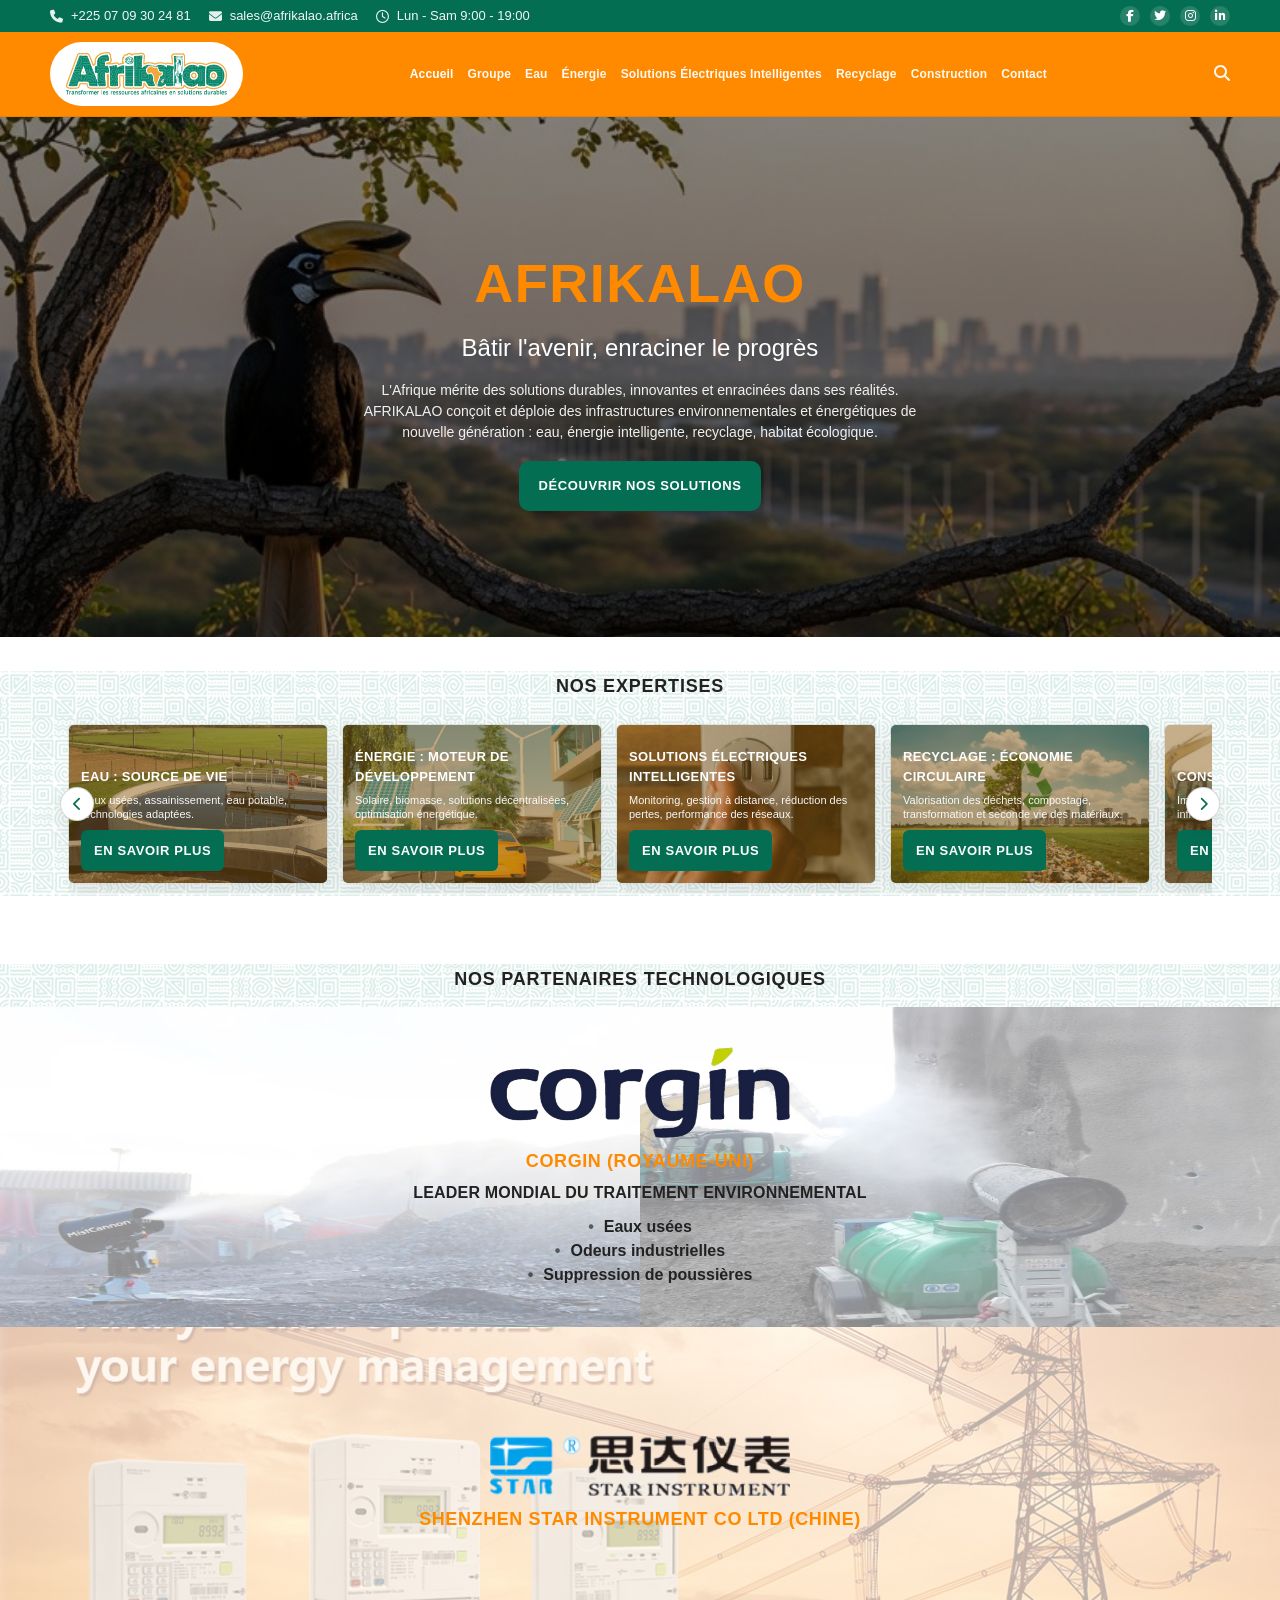
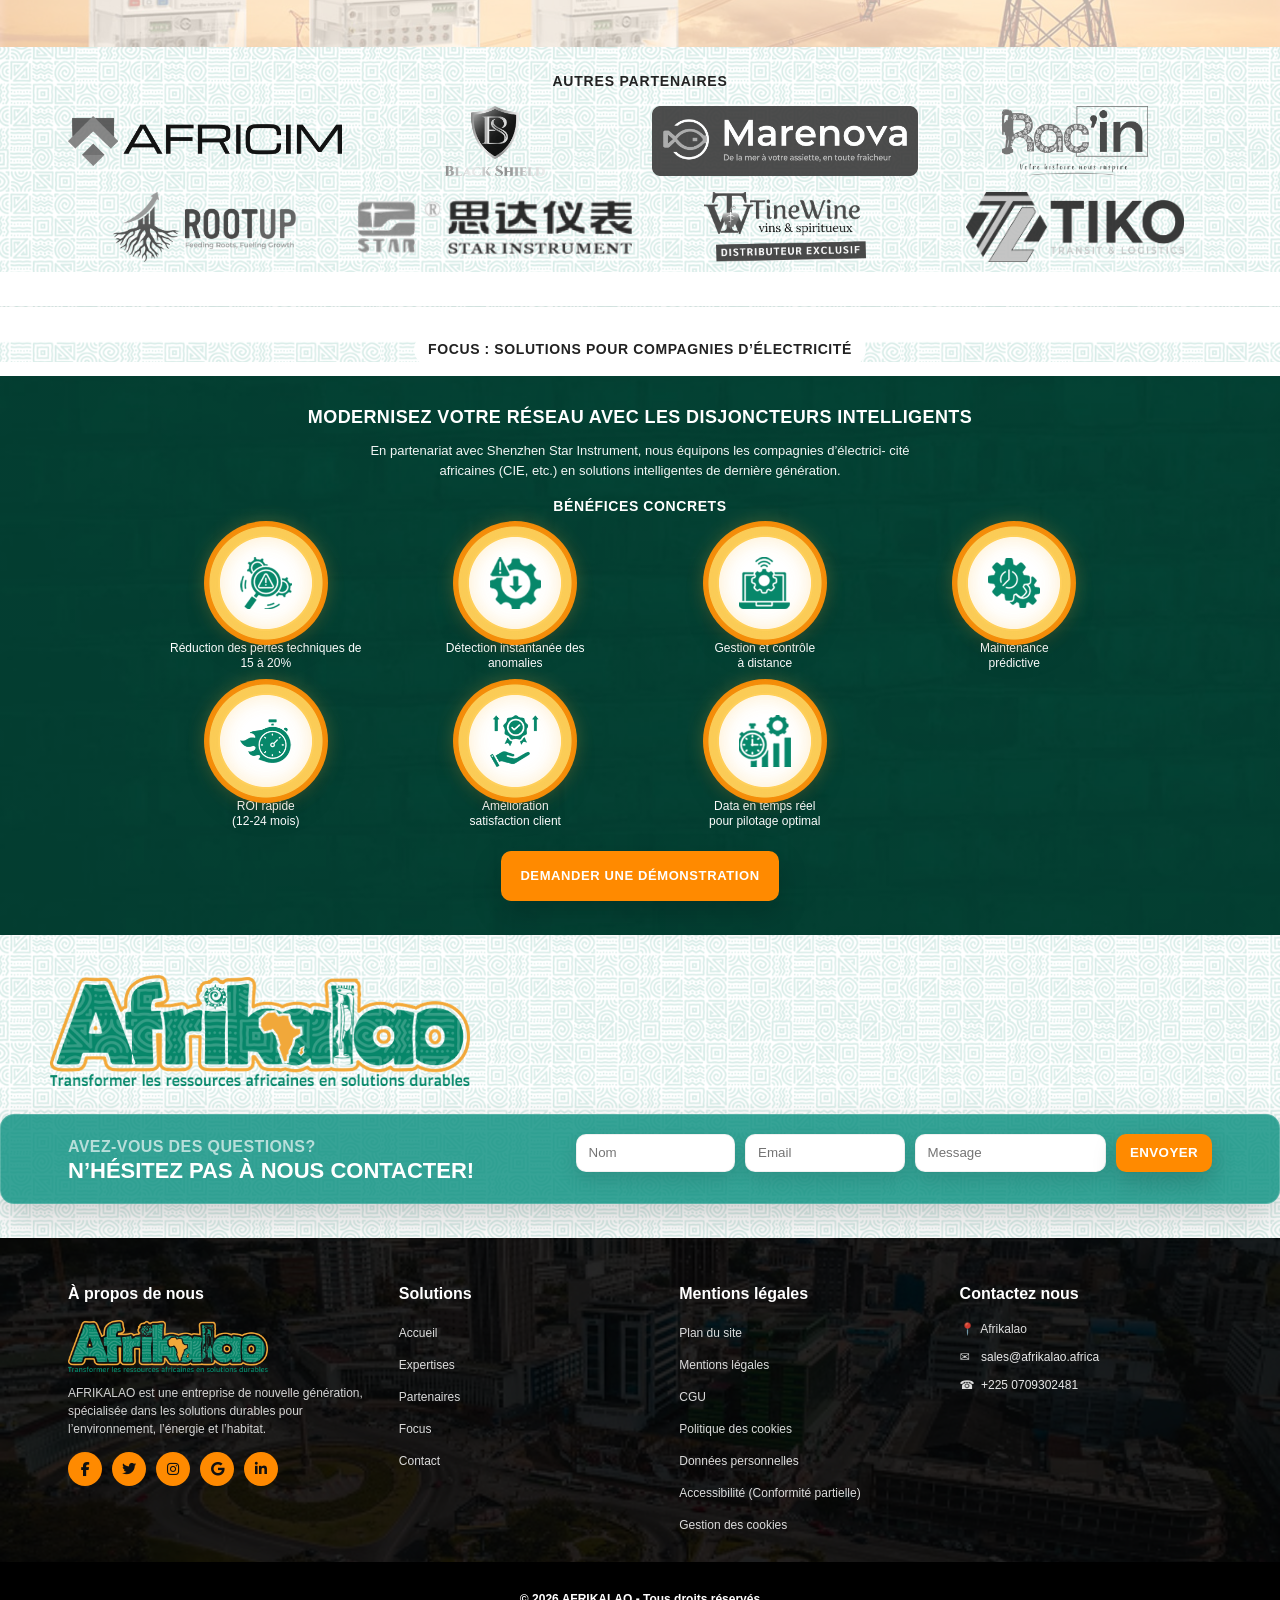
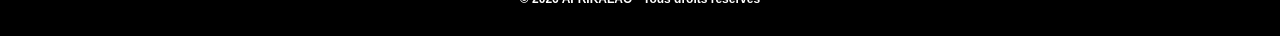
==== commit 805c6b1b: "Update index.html" ====
--- a/index.html
+++ b/index.html
@@ -165,7 +165,7 @@
         <div class="partner-block partner-corgin">
           <div class="partner-inner">
             <img class="partner-logo" src="assets/Logo%20Corgin.png" alt="Corgin" />
-            <h3 class="partner-country">CORGGIN (ROYAUME-UNI)</h3>
+            <h3 class="partner-country">CORGIN (ROYAUME-UNI)</h3>
             <p class="partner-lead">LEADER MONDIAL DU TRAITEMENT ENVIRONNEMENTAL</p>
             <ul class="partner-bullets">
               <li>Eaux usées</li>
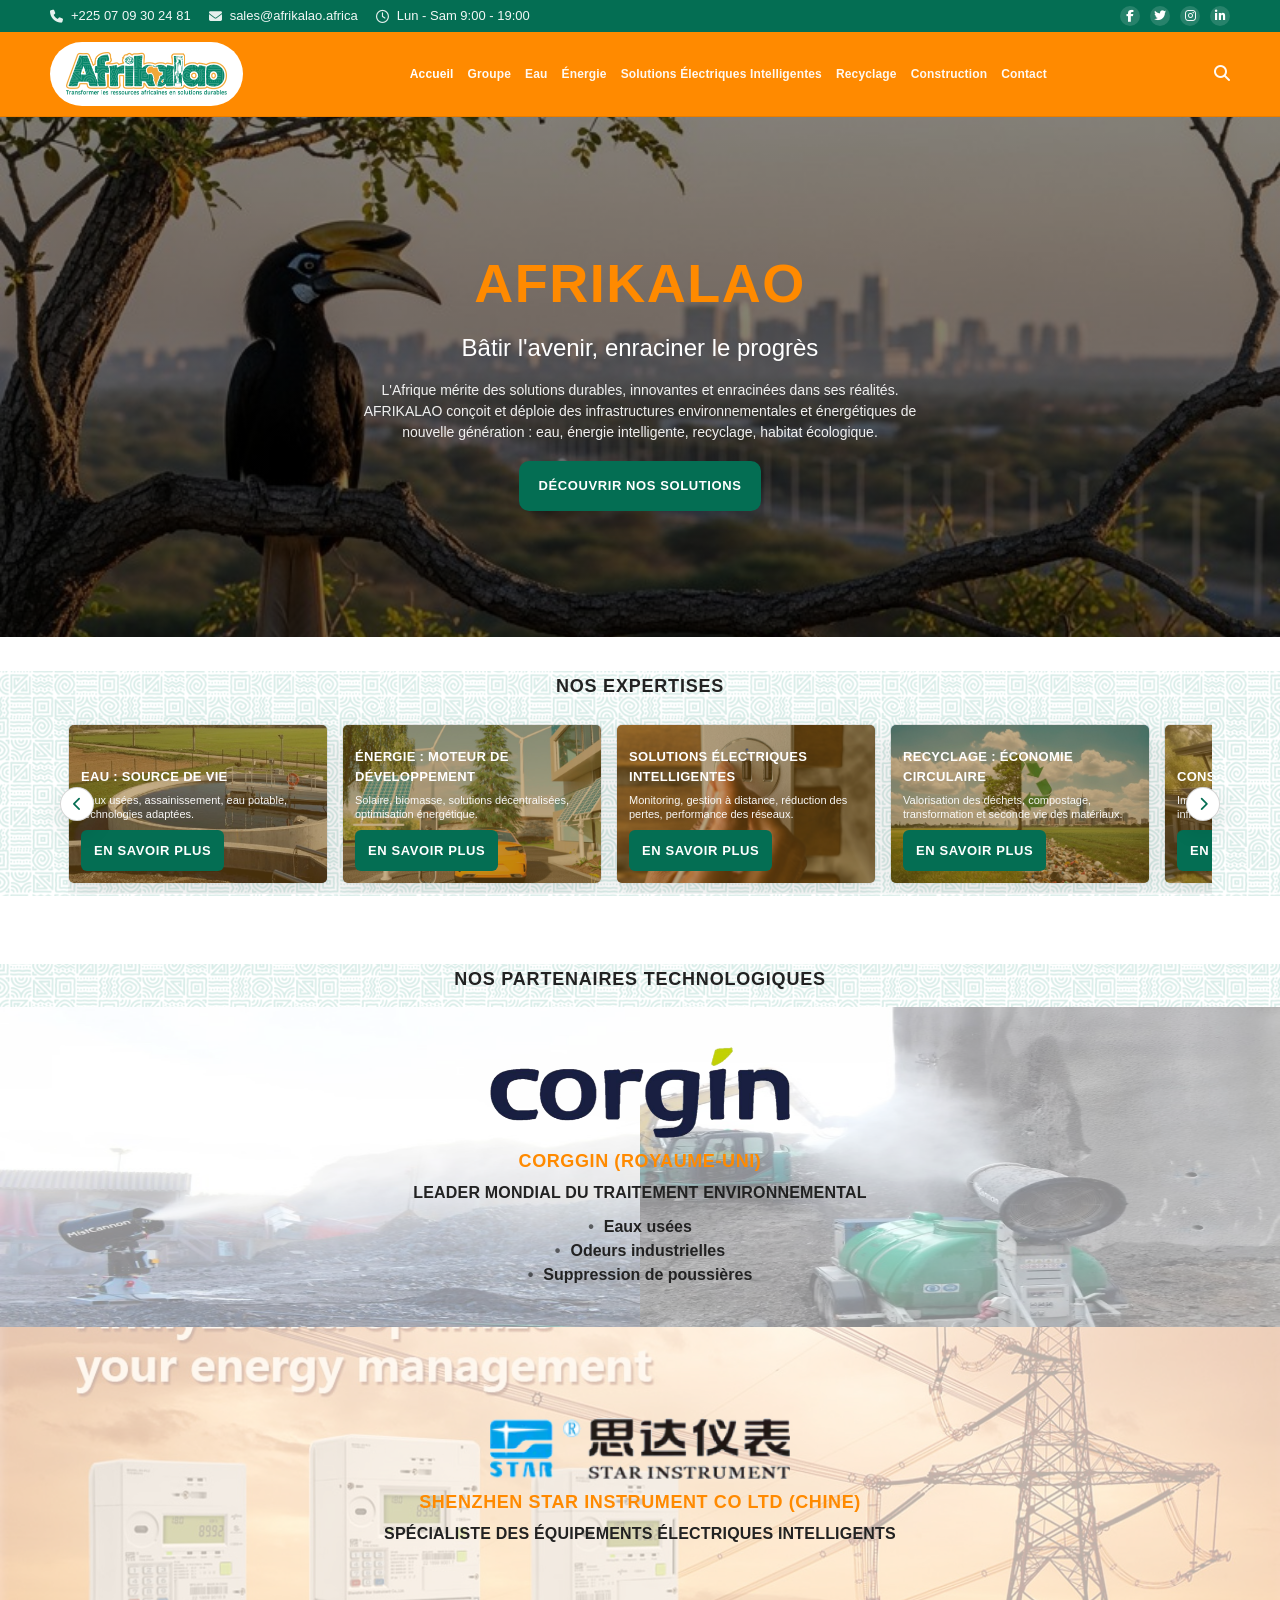
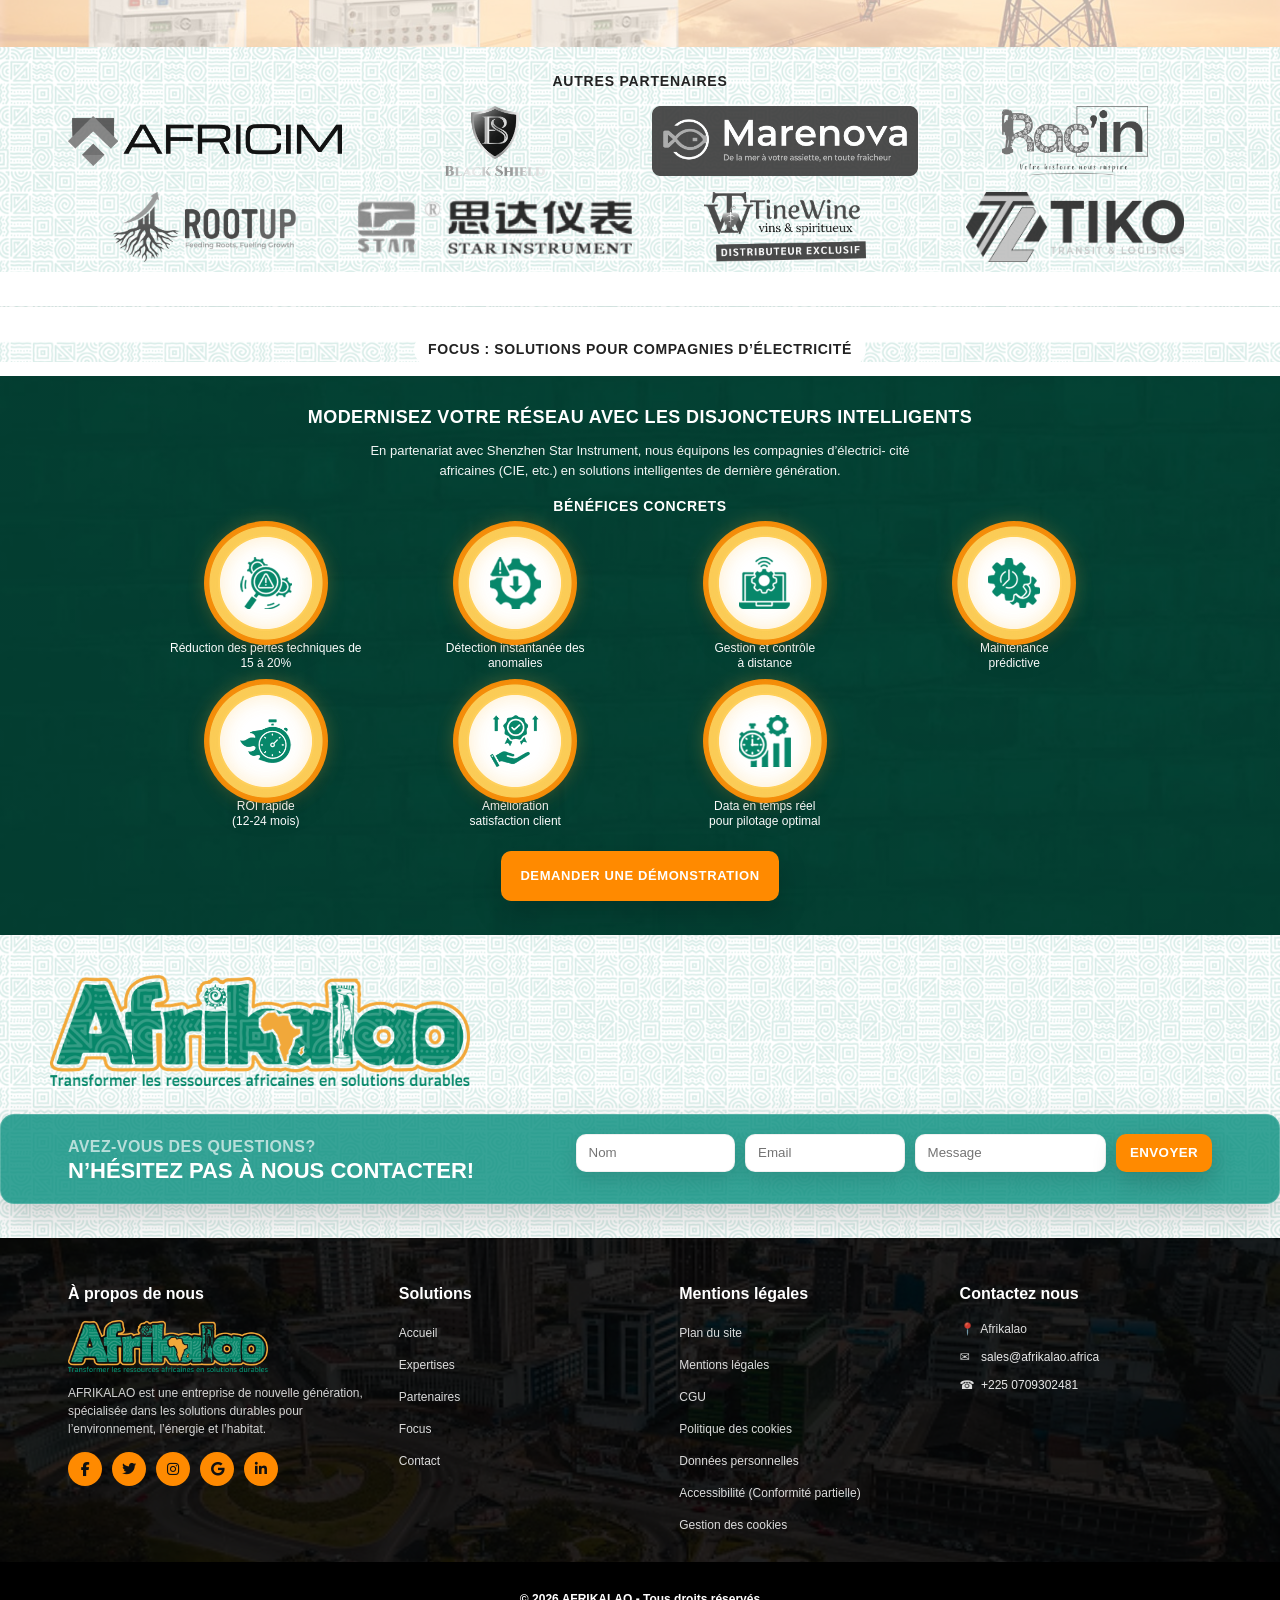
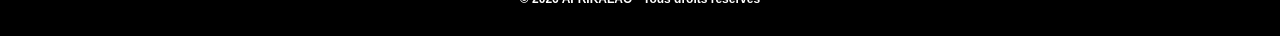
==== commit 38b844c0: "Update index.html" ====
--- a/index.html
+++ b/index.html
@@ -4,7 +4,7 @@
     <meta charset="UTF-8" />
     <meta name="viewport" content="width=device-width, initial-scale=1.0" />
     <title>AFRIKALAO | Site vitrine</title>
-    <link rel="stylesheet" href="css/style.css?v=20260221" />
+    <link rel="stylesheet" href="css/style.css?v=20260225-2" />
     <link rel="stylesheet" href="https://cdnjs.cloudflare.com/ajax/libs/font-awesome/6.5.0/css/all.min.css" />
   </head>
   <body>
@@ -138,7 +138,7 @@
             </article>
 
             <article class="expertise-card expertise-construction">
-              <img src="assets/Image6.jpg" alt="Construction" />
+              <img src="assets/Image1.jpg" alt="Construction" />
               <div class="expertise-overlay"></div>
               <div class="expertise-content">
                 <h3>CONSTRUCTION DURABLE</h3>
@@ -165,7 +165,7 @@
         <div class="partner-block partner-corgin">
           <div class="partner-inner">
             <img class="partner-logo" src="assets/Logo%20Corgin.png" alt="Corgin" />
-            <h3 class="partner-country">CORGIN (ROYAUME-UNI)</h3>
+            <h3 class="partner-country">CORGGIN (ROYAUME-UNI)</h3>
             <p class="partner-lead">LEADER MONDIAL DU TRAITEMENT ENVIRONNEMENTAL</p>
             <ul class="partner-bullets">
               <li>Eaux usées</li>
@@ -179,7 +179,9 @@
           <div class="partner-inner">
             <img class="partner-logo" src="assets/Logo%20Shenzhen.png" alt="Star Instrument" />
             <h3 class="partner-country">SHENZHEN STAR INSTRUMENT CO LTD (CHINE)</h3>
-           
+            <p class="partner-lead">SPÉCIALISTE DES ÉQUIPEMENTS ÉLECTRIQUES INTELLIGENTS</p>
+            <ul class="partner-bullets">
+             
           </div>
         </div>
 
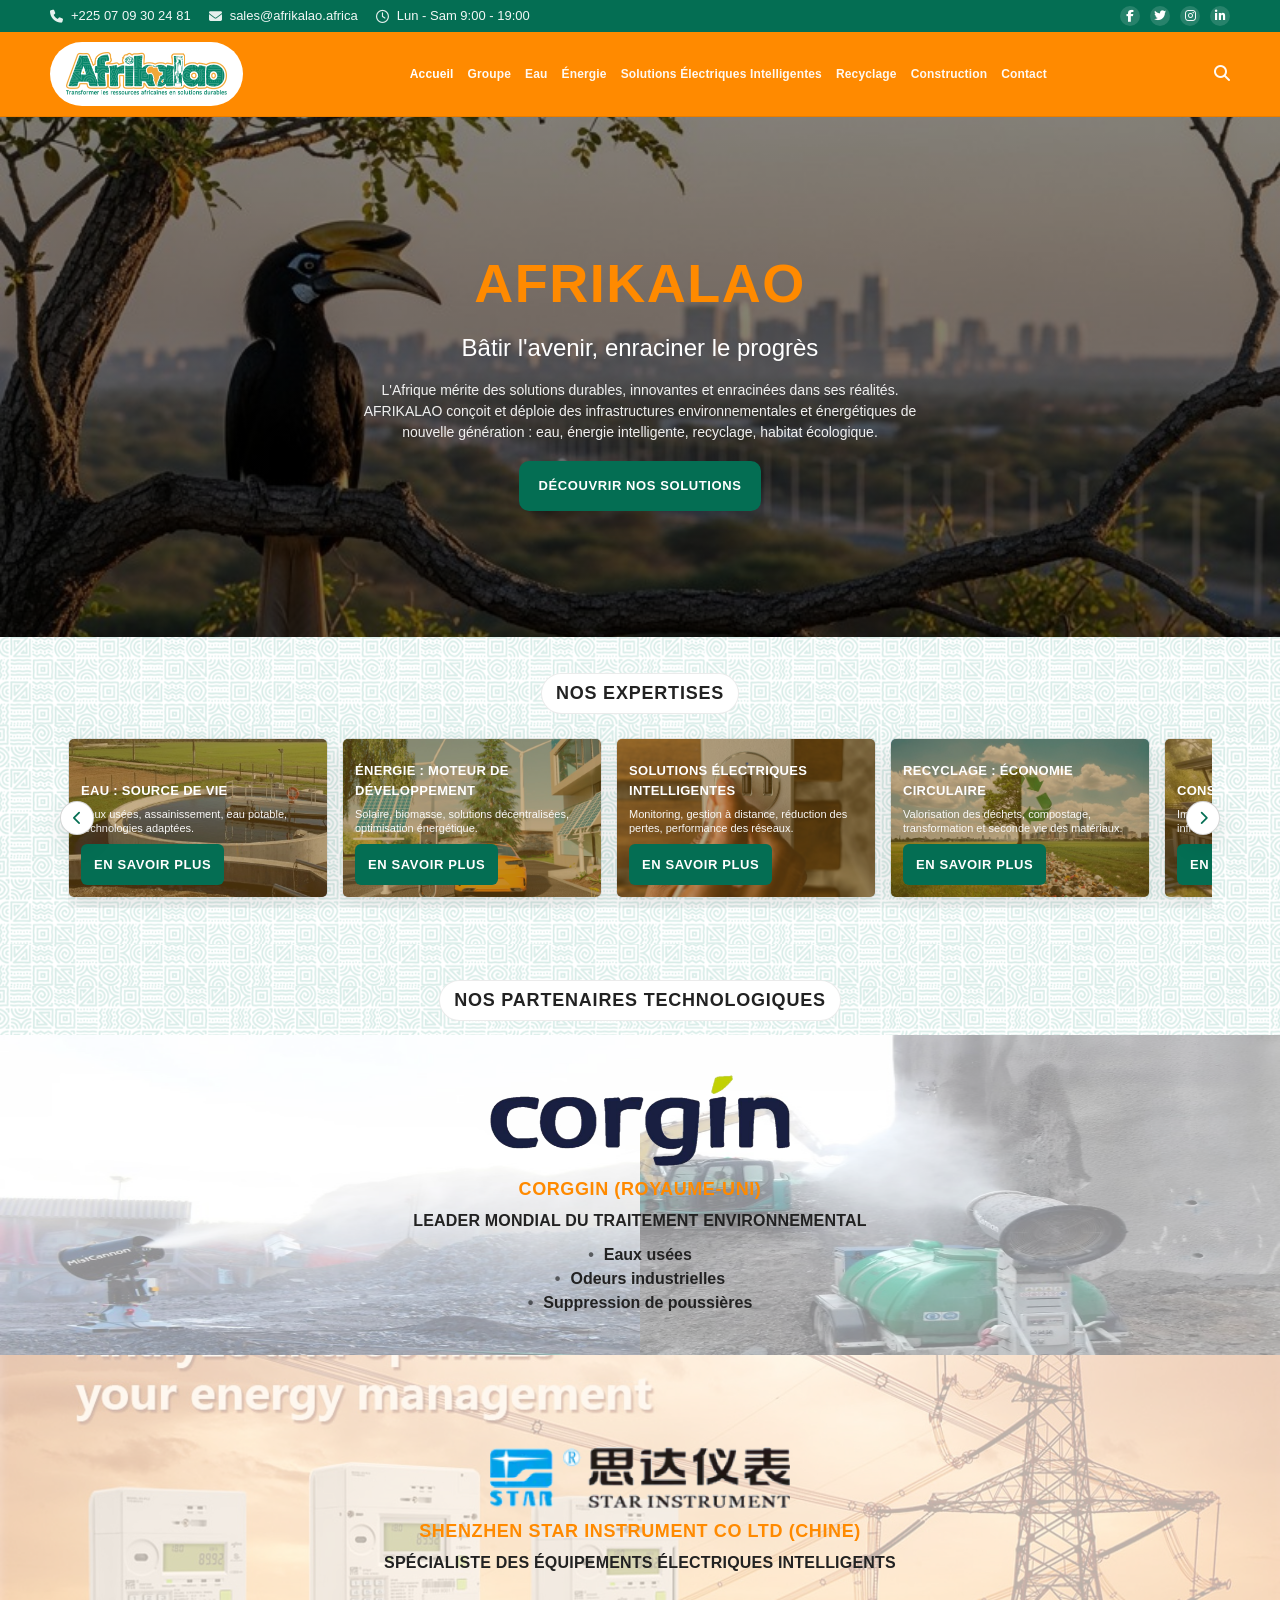
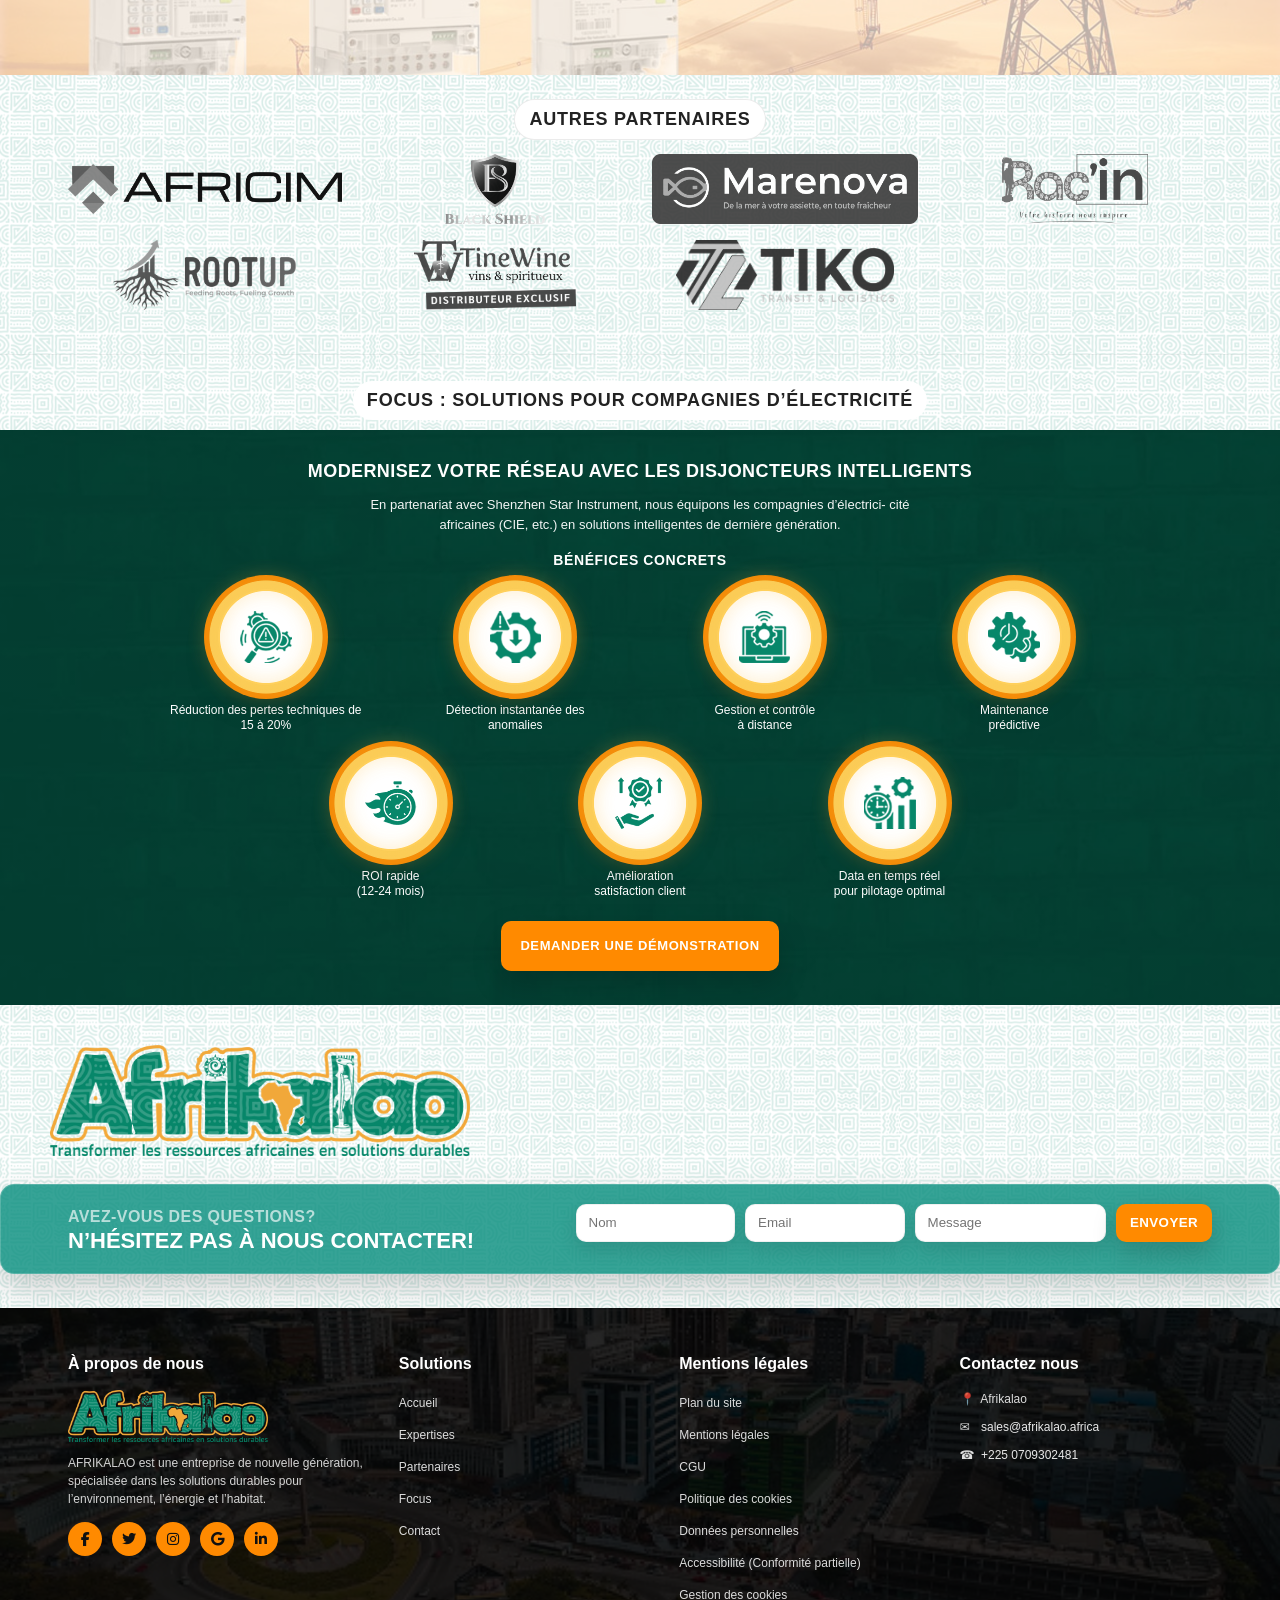
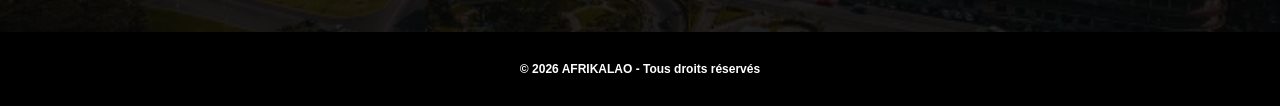
==== commit af9d033e: "Update index.html" ====
--- a/index.html
+++ b/index.html
@@ -180,8 +180,7 @@
             <img class="partner-logo" src="assets/Logo%20Shenzhen.png" alt="Star Instrument" />
             <h3 class="partner-country">SHENZHEN STAR INSTRUMENT CO LTD (CHINE)</h3>
             <p class="partner-lead">SPÉCIALISTE DES ÉQUIPEMENTS ÉLECTRIQUES INTELLIGENTS</p>
-            <ul class="partner-bullets">
-             
+            
           </div>
         </div>
 
@@ -194,7 +193,6 @@
               <img class="partner-mini-logo" src="assets/Logo%20MARENOVA.png" alt="Marenova" />
               <img class="partner-mini-logo" src="assets/Logo%20RACIN%20AFRICA.png" alt="Racin Africa" />
               <img class="partner-mini-logo" src="assets/Logo%20ROOTUP.png" alt="Rootup" />
-              <img class="partner-mini-logo" src="assets/Logo%20Shenzhen.png" alt="Shenzhen" />
               <img class="partner-mini-logo" src="assets/Logo%20TINEWINE.png" alt="Tinewine" />
               <img class="partner-mini-logo" src="assets/Logo%20TTL.png" alt="TTL" />
             </div>
--- a/css/style.css
+++ b/css/style.css
@@ -124,7 +124,7 @@
   left:0;
   right:0;
   height:34px;
-  background:#fff;
+  background:transparent;
   z-index:2;
 }
 
@@ -134,11 +134,17 @@
 .expertises .container{position:relative; z-index:3}
 
 .expertises-title{
-  margin:0 0 14px;
+  margin:0 auto 14px;
   text-align:center;
   font-size:18px;
   letter-spacing:.8px;
   color:var(--text);
+  font-weight:900;
+  display:table;
+  background:#fff;
+  padding:6px 14px;
+  border-radius:999px;
+  border:1px solid rgba(0,0,0,.08);
 }
 
 .expertises-scroller{position:relative}
@@ -262,7 +268,7 @@
   left:0;
   right:0;
   height:34px;
-  background:#fff;
+  background:transparent;
   z-index:0;
 }
 
@@ -272,10 +278,16 @@
 .partners .container{position:relative; z-index:1}
 
 .partners-title{
-  margin:0 0 14px;
+  margin:0 auto 14px;
   text-align:center;
   font-size:18px;
   letter-spacing:.8px;
+  font-weight:900;
+  display:table;
+  background:#fff;
+  padding:6px 14px;
+  border-radius:999px;
+  border:1px solid rgba(0,0,0,.08);
 }
 
 .partner-block{
@@ -334,11 +346,19 @@
 
 .partner-logos{padding:24px 0 44px}
 
+.partner-logos .container{text-align:center}
+
 .partner-logos-title{
   margin:0 0 14px;
   text-align:center;
-  font-size:14px;
+  font-size:18px;
   letter-spacing:.8px;
+  font-weight:900;
+  display:inline-block;
+  background:#fff;
+  padding:6px 14px;
+  border-radius:999px;
+  border:1px solid rgba(0,0,0,.08);
 }
 
 .partner-logos-grid{
@@ -423,7 +443,7 @@
   right:0;
   top:0;
   height:34px;
-  background:#fff;
+  background:transparent;
   z-index:0;
 }
 
@@ -434,7 +454,7 @@
   right:0;
   bottom:0;
   height:14px;
-  background:#fff;
+  background:transparent;
   z-index:0;
 }
 
@@ -446,8 +466,8 @@
   background:#fff;
   padding:6px 14px;
   border-radius:999px;
-  font-size:14px;
-  letter-spacing:.6px;
+  font-size:18px;
+  letter-spacing:.8px;
   font-weight:900;
 }
 
@@ -496,6 +516,19 @@
   max-width:980px;
 }
 
+@media (min-width: 981px){
+  .focus-grid{grid-template-columns:repeat(8, 1fr)}
+
+  .focus-grid .focus-item:nth-child(1){grid-column:1 / span 2}
+  .focus-grid .focus-item:nth-child(2){grid-column:3 / span 2}
+  .focus-grid .focus-item:nth-child(3){grid-column:5 / span 2}
+  .focus-grid .focus-item:nth-child(4){grid-column:7 / span 2}
+
+  .focus-grid .focus-item:nth-child(5){grid-column:2 / span 2; grid-row:2}
+  .focus-grid .focus-item:nth-child(6){grid-column:4 / span 2; grid-row:2}
+  .focus-grid .focus-item:nth-child(7){grid-column:6 / span 2; grid-row:2}
+}
+
 .focus-item{
   width:100%;
   max-width:210px;
@@ -505,7 +538,7 @@
 .focus-icon{
   width:96px;
   height:96px;
-  margin:0 auto 10px;
+  margin:0 auto 18px;
   border-radius:999px;
   display:grid;
   place-items:center;
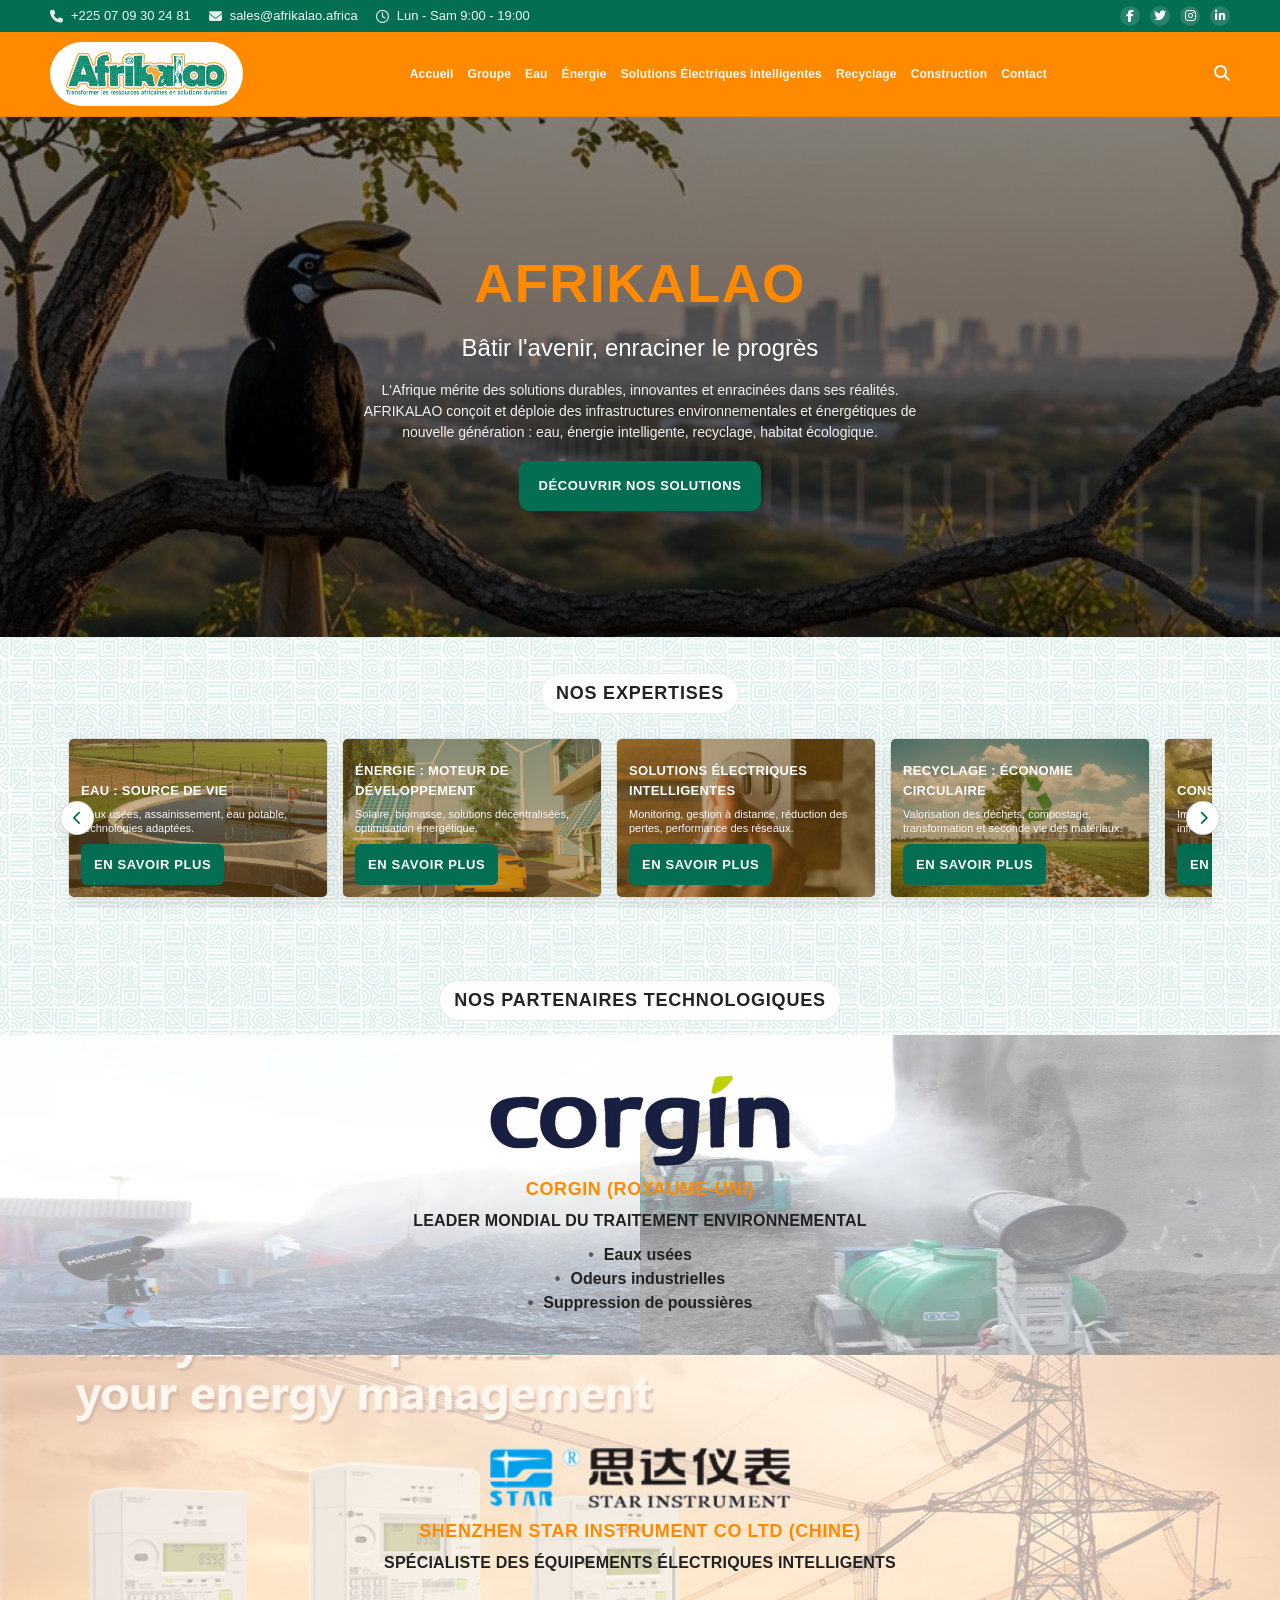
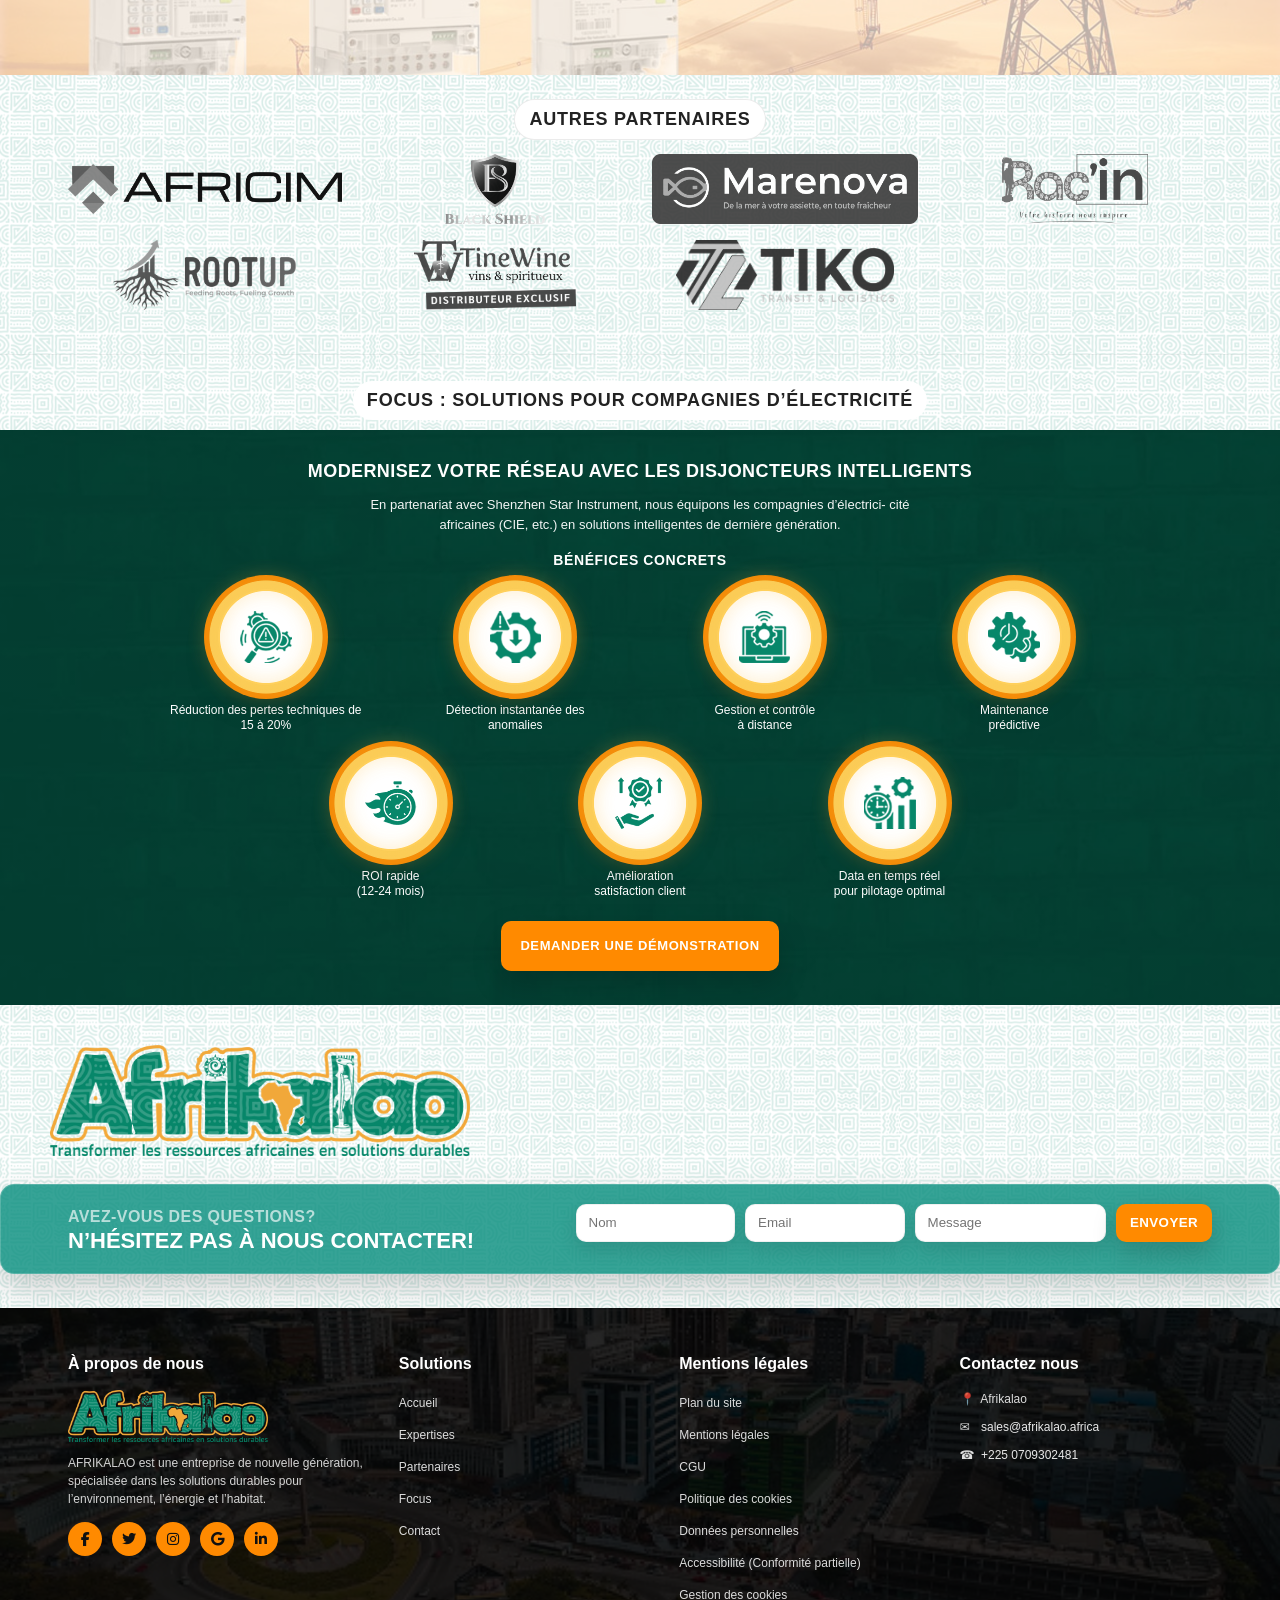
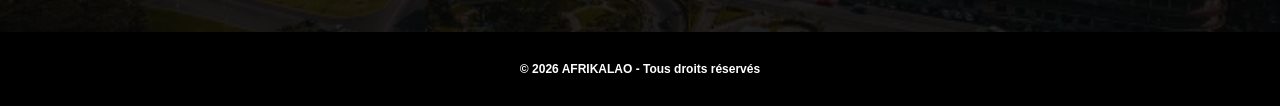
==== commit cb0a0df5: "Update index.html" ====
--- a/index.html
+++ b/index.html
@@ -165,7 +165,7 @@
         <div class="partner-block partner-corgin">
           <div class="partner-inner">
             <img class="partner-logo" src="assets/Logo%20Corgin.png" alt="Corgin" />
-            <h3 class="partner-country">CORGGIN (ROYAUME-UNI)</h3>
+            <h3 class="partner-country">CORGIN (ROYAUME-UNI)</h3>
             <p class="partner-lead">LEADER MONDIAL DU TRAITEMENT ENVIRONNEMENTAL</p>
             <ul class="partner-bullets">
               <li>Eaux usées</li>
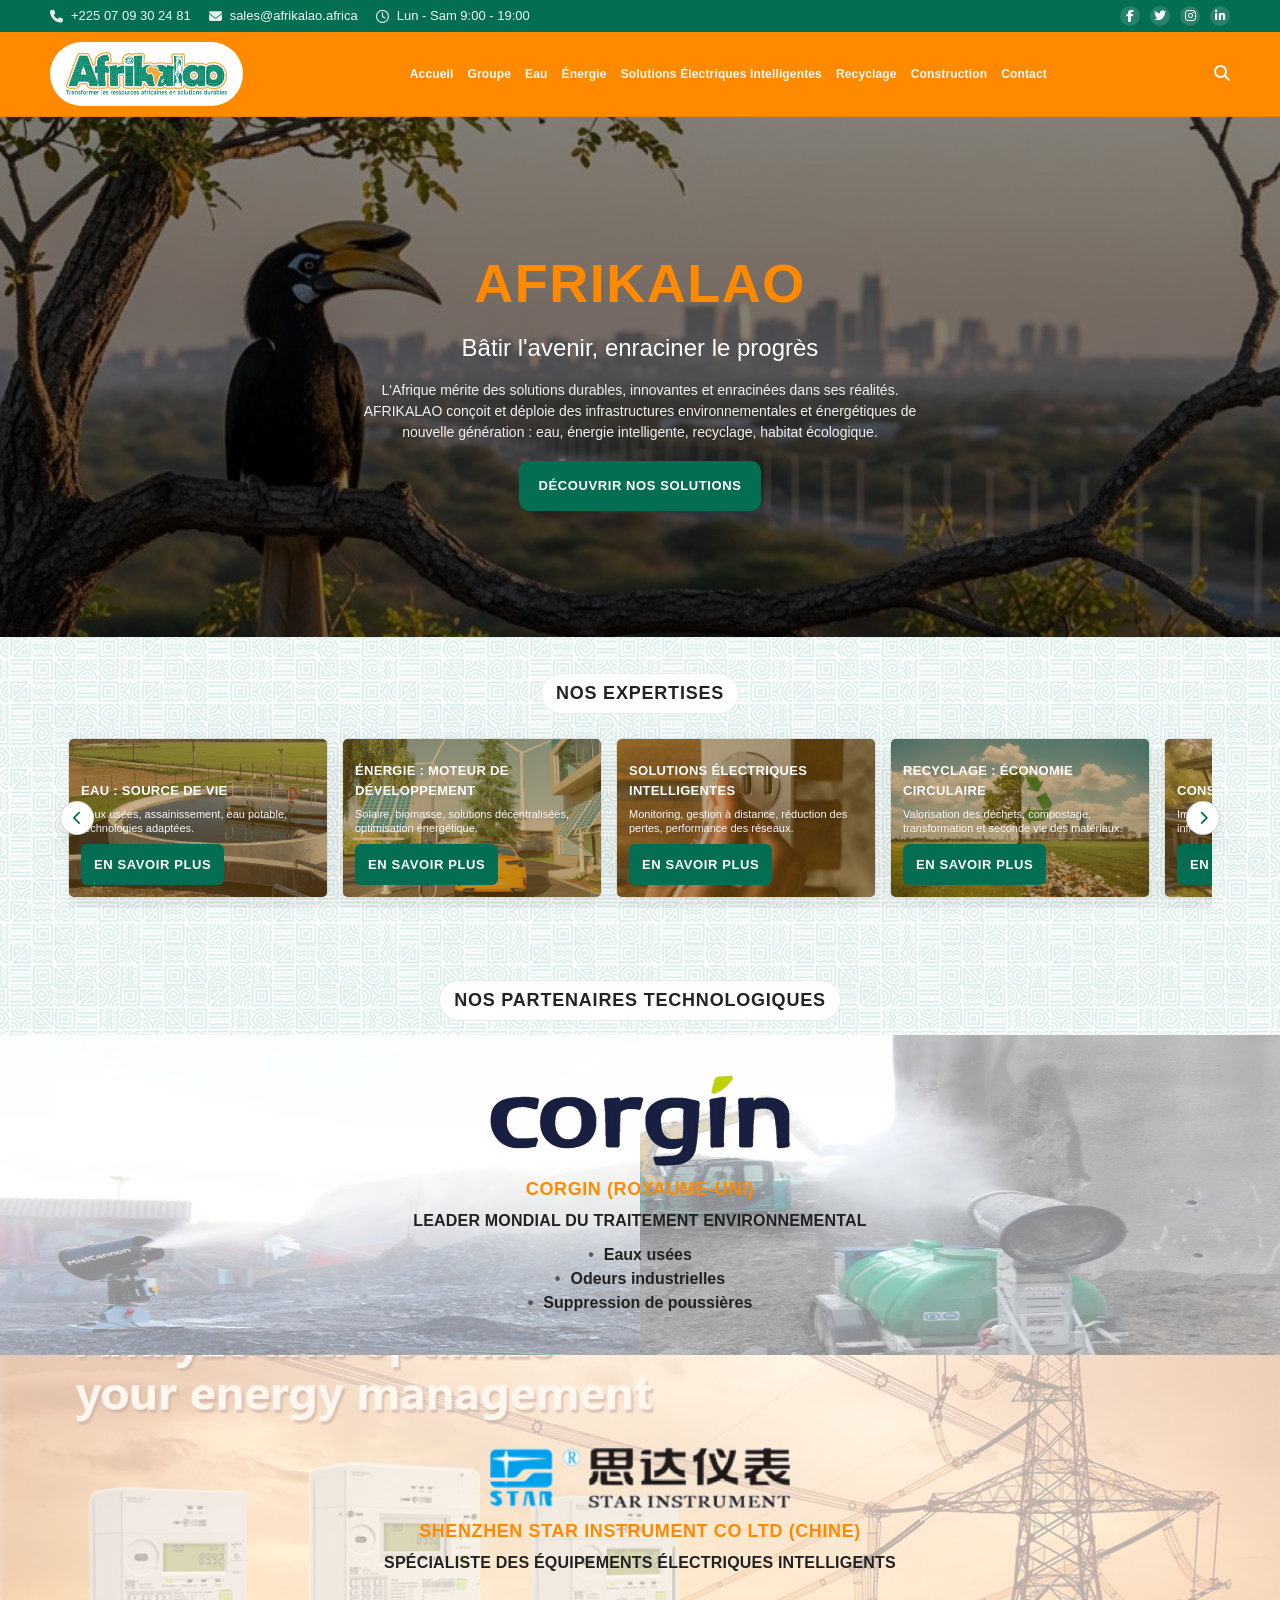
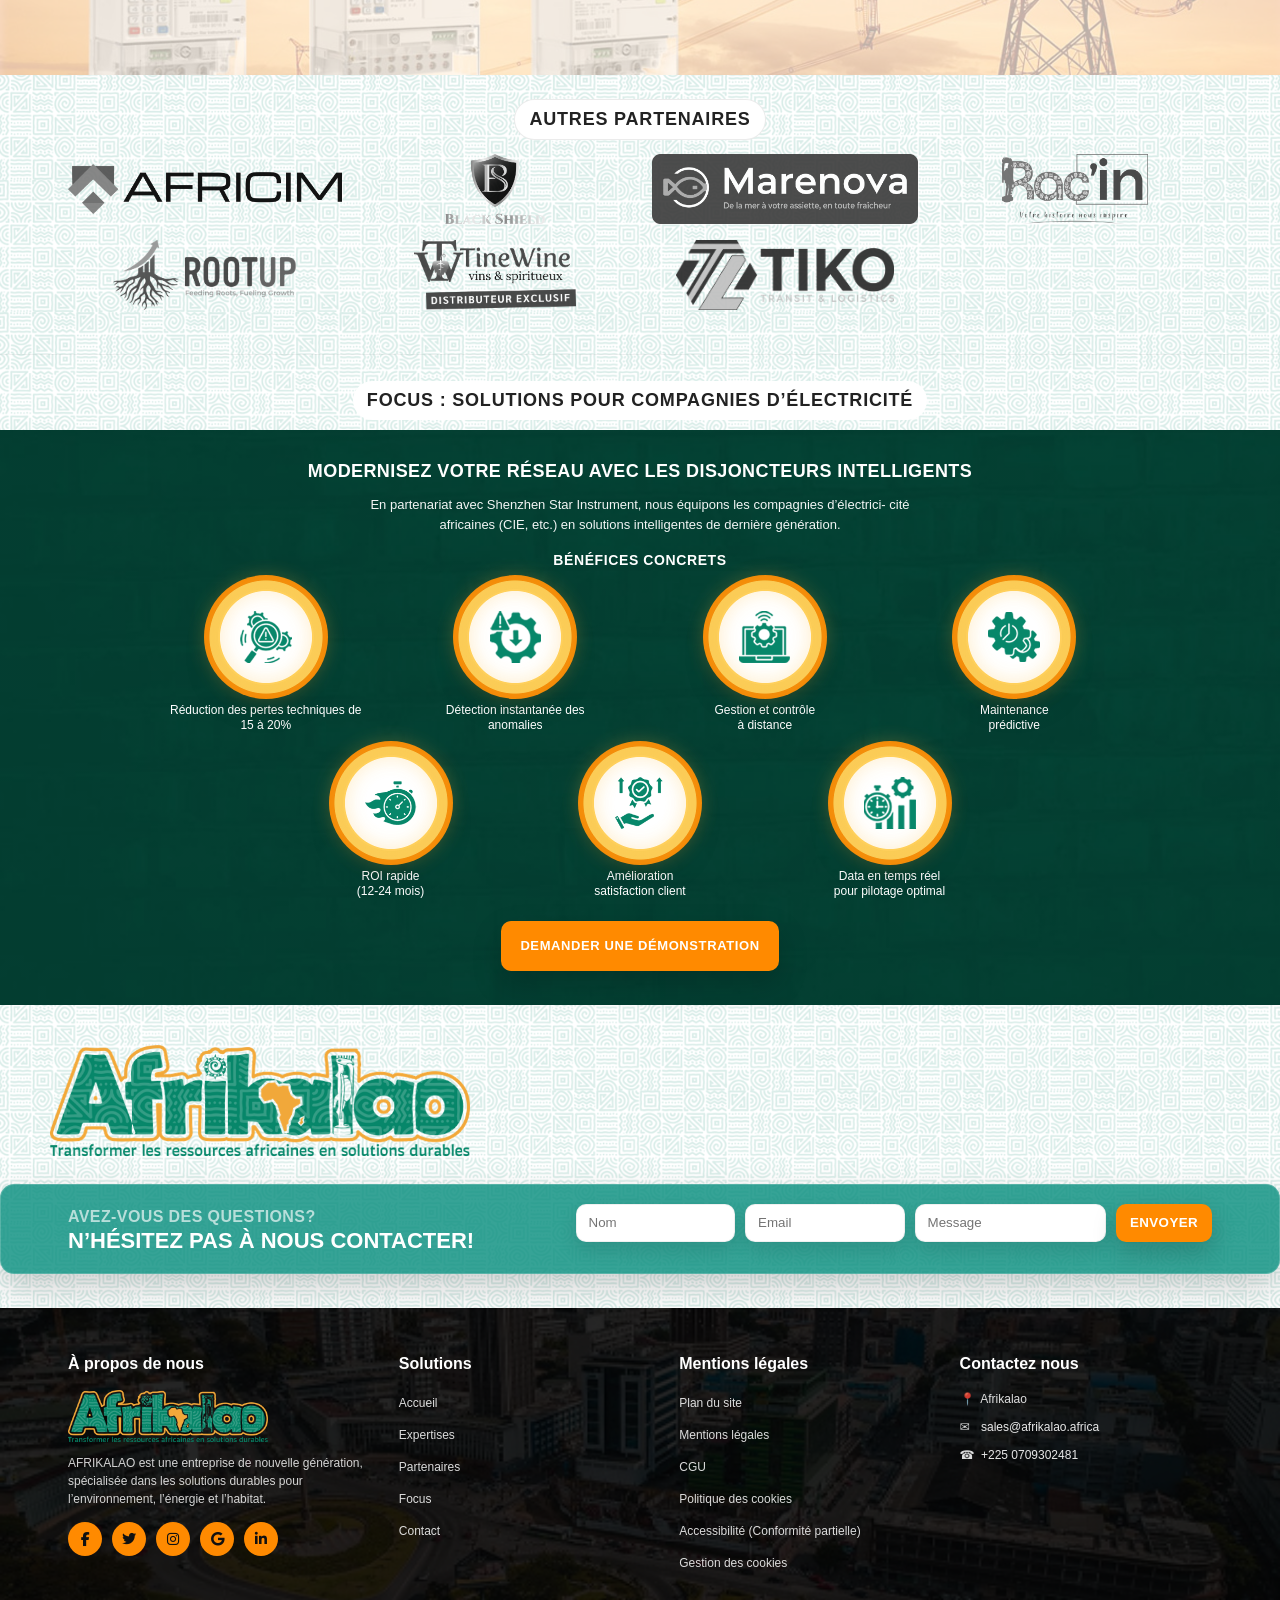
==== commit f73088cc: "Update index.html" ====
--- a/index.html
+++ b/index.html
@@ -340,12 +340,11 @@
             <h3 class="footer-title">Mentions légales</h3>
             <ul class="footer-links">
               <li><a href="#">Plan du site</a></li>
-              <li><a href="#">Mentions légales</a></li>
-              <li><a href="#">CGU</a></li>
-              <li><a href="#">Politique des cookies</a></li>
-              <li><a href="#">Données personnelles</a></li>
+              <li><a href="mentions-legales.html">Mentions légales</a></li>
+              <li><a href="cgu.html">CGU</a></li>
+              <li><a href="politique-des-cookies.html">Politique des cookies</a></li>
               <li><a href="#">Accessibilité (Conformité partielle)</a></li>
-              <li><a href="#">Gestion des cookies</a></li>
+              <li><a href="gestion-des-cookies.html">Gestion des cookies</a></li>
             </ul>
           </section>
 
@@ -362,7 +361,7 @@
 
       <div class="footer-bottom">
         <div class="container footer-bottom-inner">
-          <p>© <span id="year"></span> AFRIKALAO - Tous droits réservés</p>
+         
         </div>
       </div>
     </footer>
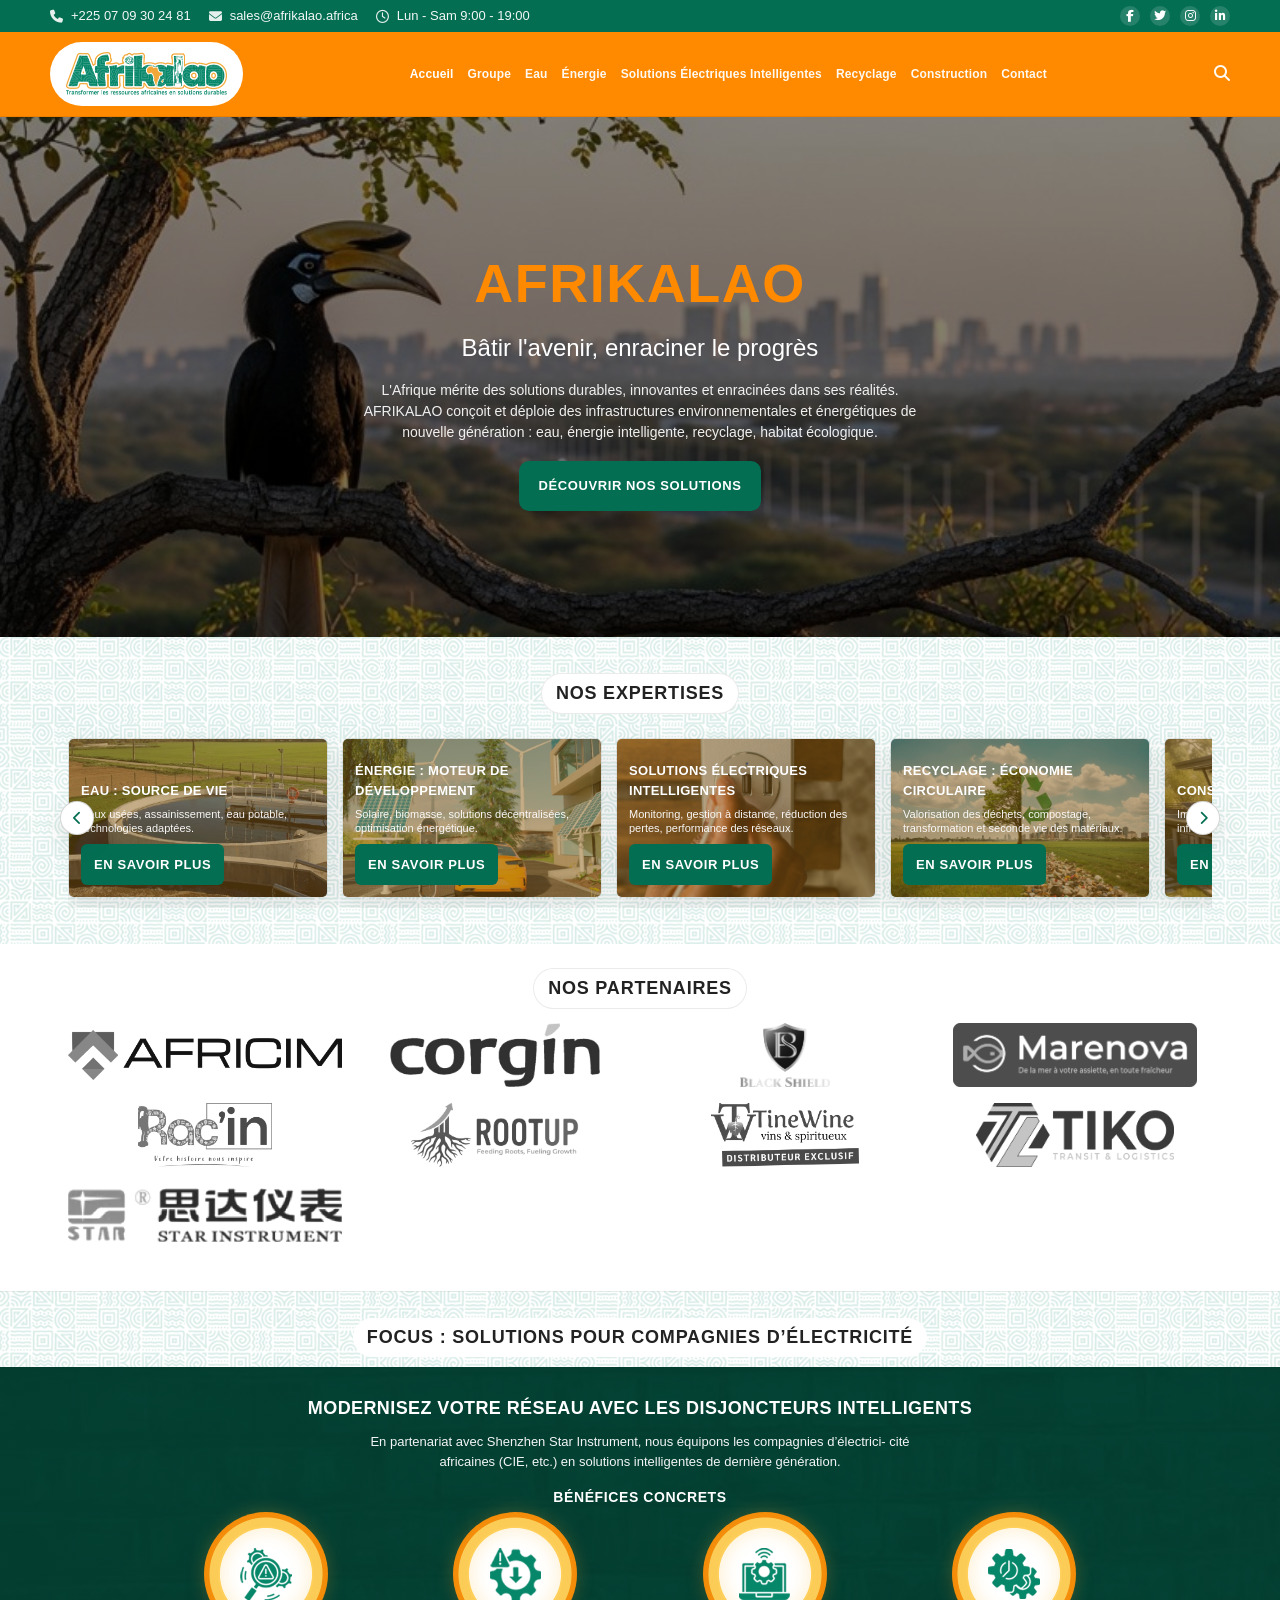
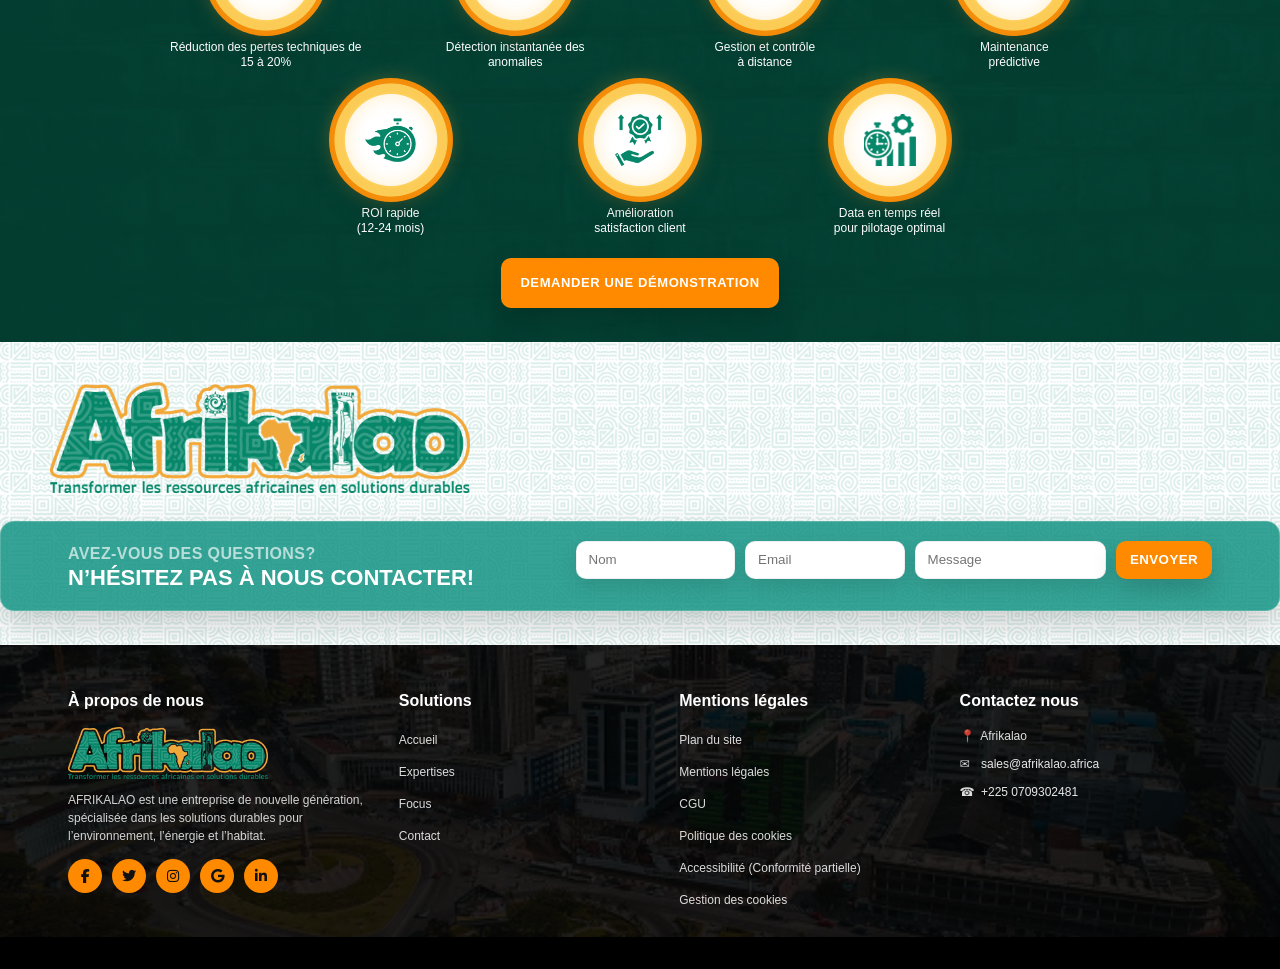
==== commit c5bd986d: "Update index.html" ====
--- a/index.html
+++ b/index.html
@@ -157,45 +157,19 @@
         </div>
       </section>
 
-      <section class="partners" id="partners" aria-label="Nos partenaires technologiques">
+      <section class="partner-logos" aria-label="Autres partenaires">
         <div class="container">
-          <h2 class="partners-title">NOS PARTENAIRES TECHNOLOGIQUES</h2>
-        </div>
-
-        <div class="partner-block partner-corgin">
-          <div class="partner-inner">
-            <img class="partner-logo" src="assets/Logo%20Corgin.png" alt="Corgin" />
-            <h3 class="partner-country">CORGIN (ROYAUME-UNI)</h3>
-            <p class="partner-lead">LEADER MONDIAL DU TRAITEMENT ENVIRONNEMENTAL</p>
-            <ul class="partner-bullets">
-              <li>Eaux usées</li>
-              <li>Odeurs industrielles</li>
-              <li>Suppression de poussières</li>
-            </ul>
-          </div>
-        </div>
-
-        <div class="partner-block partner-star">
-          <div class="partner-inner">
-            <img class="partner-logo" src="assets/Logo%20Shenzhen.png" alt="Star Instrument" />
-            <h3 class="partner-country">SHENZHEN STAR INSTRUMENT CO LTD (CHINE)</h3>
-            <p class="partner-lead">SPÉCIALISTE DES ÉQUIPEMENTS ÉLECTRIQUES INTELLIGENTS</p>
-            
-          </div>
-        </div>
-
-        <div class="partner-logos">
-          <div class="container">
-            <h3 class="partner-logos-title">AUTRES PARTENAIRES</h3>
-            <div class="partner-logos-grid" aria-label="Autres partenaires">
-              <img class="partner-mini-logo" src="assets/Logo%20AFRICIM.png" alt="Africim" />
-              <img class="partner-mini-logo" src="assets/Logo%20BLACK%20SHIELD.png" alt="Black Shield" />
-              <img class="partner-mini-logo" src="assets/Logo%20MARENOVA.png" alt="Marenova" />
-              <img class="partner-mini-logo" src="assets/Logo%20RACIN%20AFRICA.png" alt="Racin Africa" />
-              <img class="partner-mini-logo" src="assets/Logo%20ROOTUP.png" alt="Rootup" />
-              <img class="partner-mini-logo" src="assets/Logo%20TINEWINE.png" alt="Tinewine" />
-              <img class="partner-mini-logo" src="assets/Logo%20TTL.png" alt="TTL" />
-            </div>
+          <h3 class="partner-logos-title">NOS PARTENAIRES</h3>
+          <div class="partner-logos-grid" aria-label="Nos partenaires">
+            <div class="partner-tile"><img class="partner-mini-logo" src="assets/Logo%20AFRICIM.png" alt="Africim" /></div>
+            <div class="partner-tile"><img class="partner-mini-logo" src="assets/Logo%20Corgin.png" alt="Corgin" /></div>
+            <div class="partner-tile"><img class="partner-mini-logo" src="assets/Logo%20BLACK%20SHIELD.png" alt="Black Shield" /></div>
+            <div class="partner-tile"><img class="partner-mini-logo" src="assets/Logo%20MARENOVA.png" alt="Marenova" /></div>
+            <div class="partner-tile"><img class="partner-mini-logo" src="assets/Logo%20RACIN%20AFRICA.png" alt="Racin Africa" /></div>
+            <div class="partner-tile"><img class="partner-mini-logo" src="assets/Logo%20ROOTUP.png" alt="Rootup" /></div>
+            <div class="partner-tile"><img class="partner-mini-logo" src="assets/Logo%20TINEWINE.png" alt="Tinewine" /></div>
+            <div class="partner-tile"><img class="partner-mini-logo" src="assets/Logo%20TTL.png" alt="TTL" /></div>
+            <div class="partner-tile"><img class="partner-mini-logo" src="assets/Logo%20Shenzhen.png" alt="Shenzhen Star Instrument" /></div>
           </div>
         </div>
       </section>
@@ -330,7 +304,6 @@
             <ul class="footer-links">
               <li><a href="#top">Accueil</a></li>
               <li><a href="#expertises">Expertises</a></li>
-              <li><a href="#partners">Partenaires</a></li>
               <li><a href="#focus">Focus</a></li>
               <li><a href="#contact">Contact</a></li>
             </ul>
--- a/css/style.css
+++ b/css/style.css
@@ -366,14 +366,16 @@
   grid-template-columns:repeat(4, minmax(0, 1fr));
   gap:16px;
   align-items:center;
+  justify-items:center;
 }
 
 .partner-mini-logo{
-  width:100%;
-  max-height:70px;
-  height:auto;
+  width:auto;
+  height:64px;
+  max-width:100%;
   object-fit:contain;
   display:block;
+  margin:0 auto;
   filter:grayscale(100%);
   opacity:.92;
 }
@@ -735,6 +737,125 @@
 .full{grid-column:1 / -1}
 .form-actions{grid-column:1 / -1; display:flex; align-items:center; gap:12px; flex-wrap:wrap}
 .form-hint{margin:0; color:var(--muted); font-size:13px}
+
+.legal-hero{
+  position:relative;
+  padding:54px 0 22px;
+  background:#0a5f54;
+  color:#fff;
+}
+
+.legal-hero::before{
+  content:"";
+  position:absolute;
+  inset:0;
+  background-image:linear-gradient(180deg, rgba(0,0,0,.35), rgba(0,0,0,.35)), url("../assets/Image8.png");
+  background-size:auto, 520px auto;
+  background-position:center;
+  background-repeat:no-repeat, repeat;
+  background-blend-mode:normal;
+  opacity:.65;
+}
+
+.legal-hero .container{position:relative; z-index:1}
+
+.legal-breadcrumb{margin:0 0 12px; font-size:12px; color:rgba(255,255,255,.85)}
+.legal-breadcrumb a{color:#fff; text-decoration:underline; text-underline-offset:3px}
+
+.legal-title{
+  margin:0 0 10px;
+  font-size:34px;
+  letter-spacing:1px;
+}
+
+.legal-lead{margin:0; max-width:900px; color:rgba(255,255,255,.9); line-height:1.6}
+
+.legal-tabs{
+  margin-top:16px;
+  display:flex;
+  flex-wrap:wrap;
+  gap:10px;
+}
+
+.legal-tab{
+  display:inline-flex;
+  align-items:center;
+  justify-content:center;
+  padding:10px 14px;
+  border-radius:999px;
+  border:1px solid rgba(255,255,255,.22);
+  color:#fff;
+  background:rgba(255,255,255,.08);
+  font-weight:800;
+  letter-spacing:.2px;
+  text-decoration:none;
+  backdrop-filter:blur(6px);
+}
+
+.legal-tab:hover{background:rgba(255,255,255,.14)}
+
+.legal-tab.is-active{
+  background:#fff;
+  color:#0a5f54;
+  border-color:rgba(255,255,255,.35);
+}
+
+.legal-body{padding:34px 0 54px; background:linear-gradient(180deg, #f4f8f7 0%, #ffffff 60%)}
+
+.legal-grid{display:grid; grid-template-columns:repeat(2, minmax(0, 1fr)); gap:14px; align-items:start}
+
+.legal-card{
+  border:1px solid var(--border);
+  border-radius:18px;
+  padding:18px;
+  background:#fff;
+  box-shadow:0 18px 38px rgba(0,0,0,.08);
+  position:relative;
+  overflow:hidden;
+}
+
+.legal-card::before{
+  content:"";
+  position:absolute;
+  left:0;
+  top:0;
+  bottom:0;
+  width:4px;
+  background:linear-gradient(180deg, var(--orange), rgba(10,143,127,.85));
+  opacity:.9;
+}
+
+.legal-card:hover{transform:translateY(-2px)}
+.legal-card{transition:transform .18s ease, box-shadow .18s ease}
+.legal-card:hover{box-shadow:0 22px 50px rgba(0,0,0,.10)}
+
+.legal-card-title{margin:0 0 10px; font-size:18px; letter-spacing:.4px}
+
+.legal-text{margin:0 0 10px; color:var(--text); line-height:1.6}
+.legal-text:last-child{margin-bottom:0}
+
+.legal-list{margin:8px 0 0; padding-left:18px; color:var(--text); line-height:1.6}
+
+.legal-split{display:grid; grid-template-columns:repeat(2, minmax(0, 1fr)); gap:12px; margin-top:12px}
+
+.legal-pill{
+  border:1px solid rgba(0,0,0,.08);
+  border-radius:16px;
+  padding:14px;
+  background:#f8fbfa;
+}
+
+.legal-pill-title{margin:0 0 6px; font-size:14px; color:var(--orange); letter-spacing:.3px}
+
+@media (max-width: 980px){
+  .legal-grid{grid-template-columns:1fr}
+}
+
+@media (max-width: 720px){
+  .legal-title{font-size:28px}
+  .legal-split{grid-template-columns:1fr}
+  .legal-tab{width:100%; justify-content:center}
+}
 
 .site-footer{margin-top:0}
 
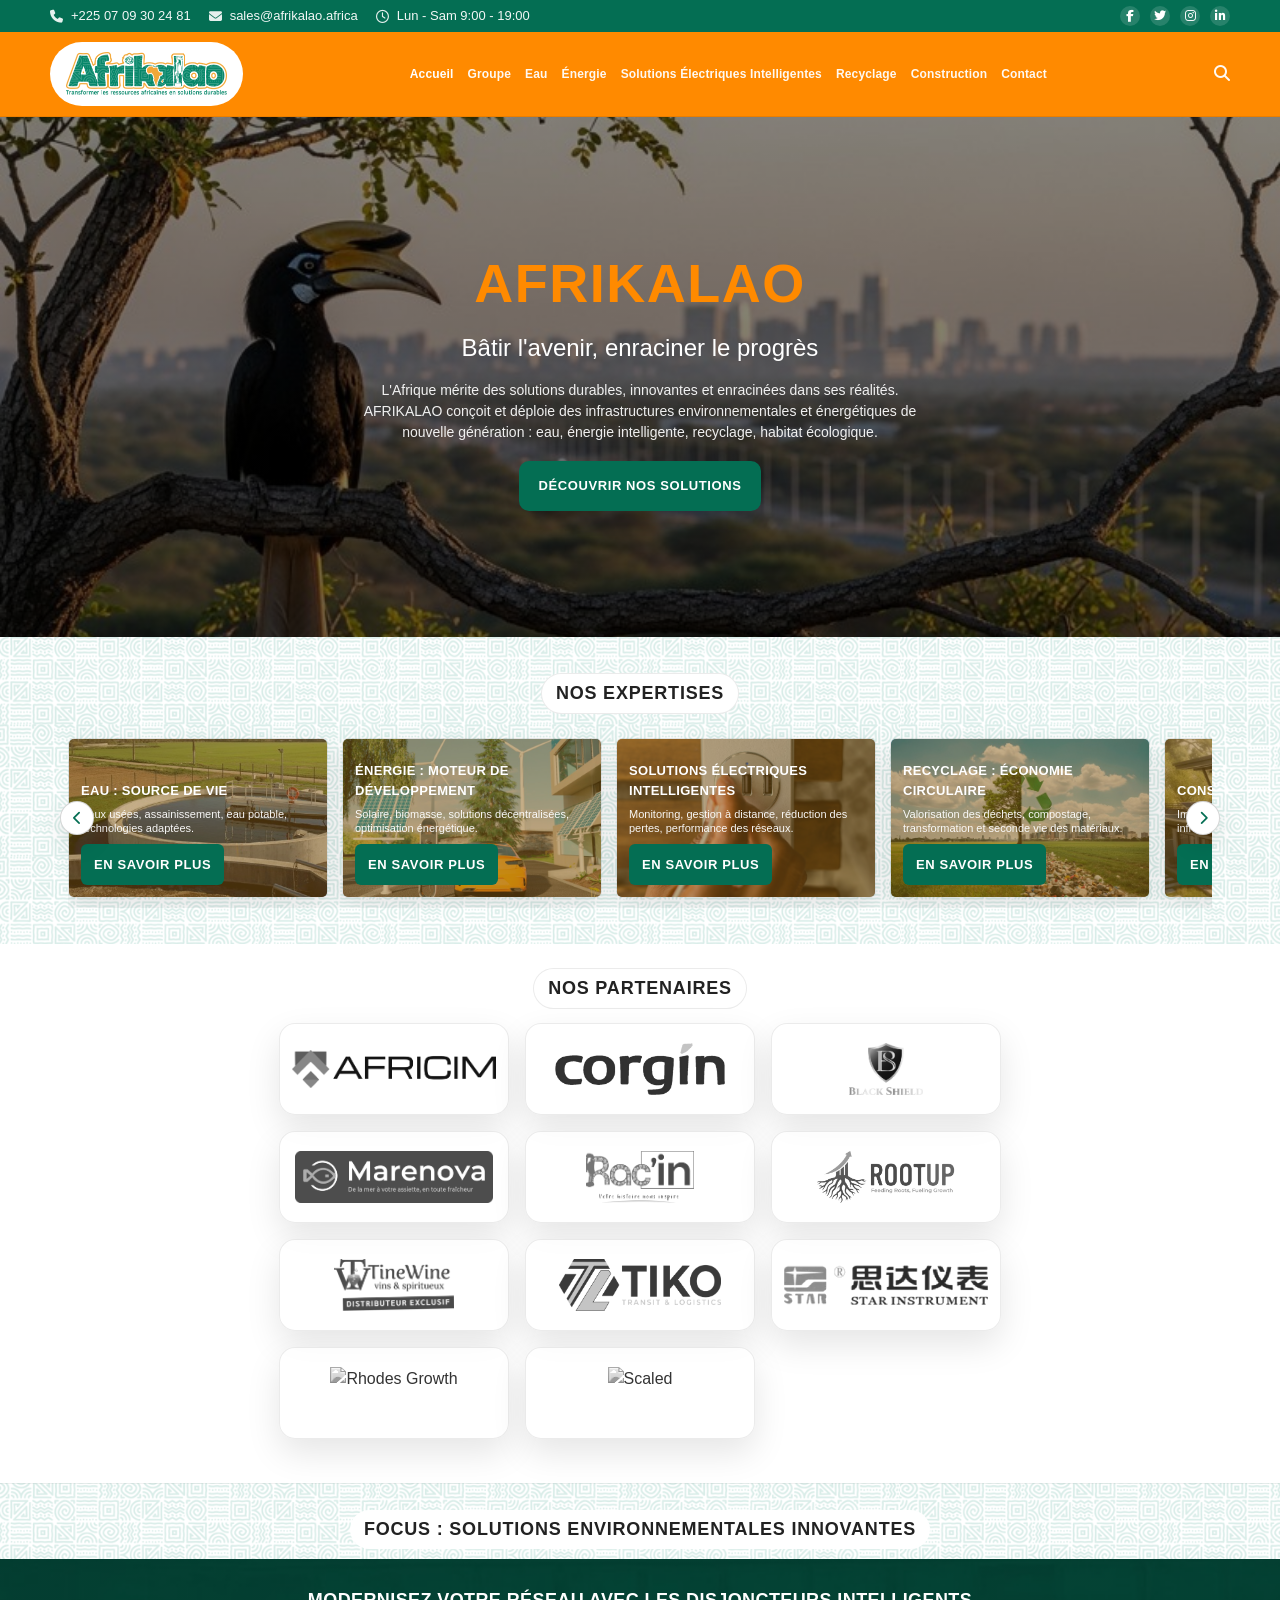
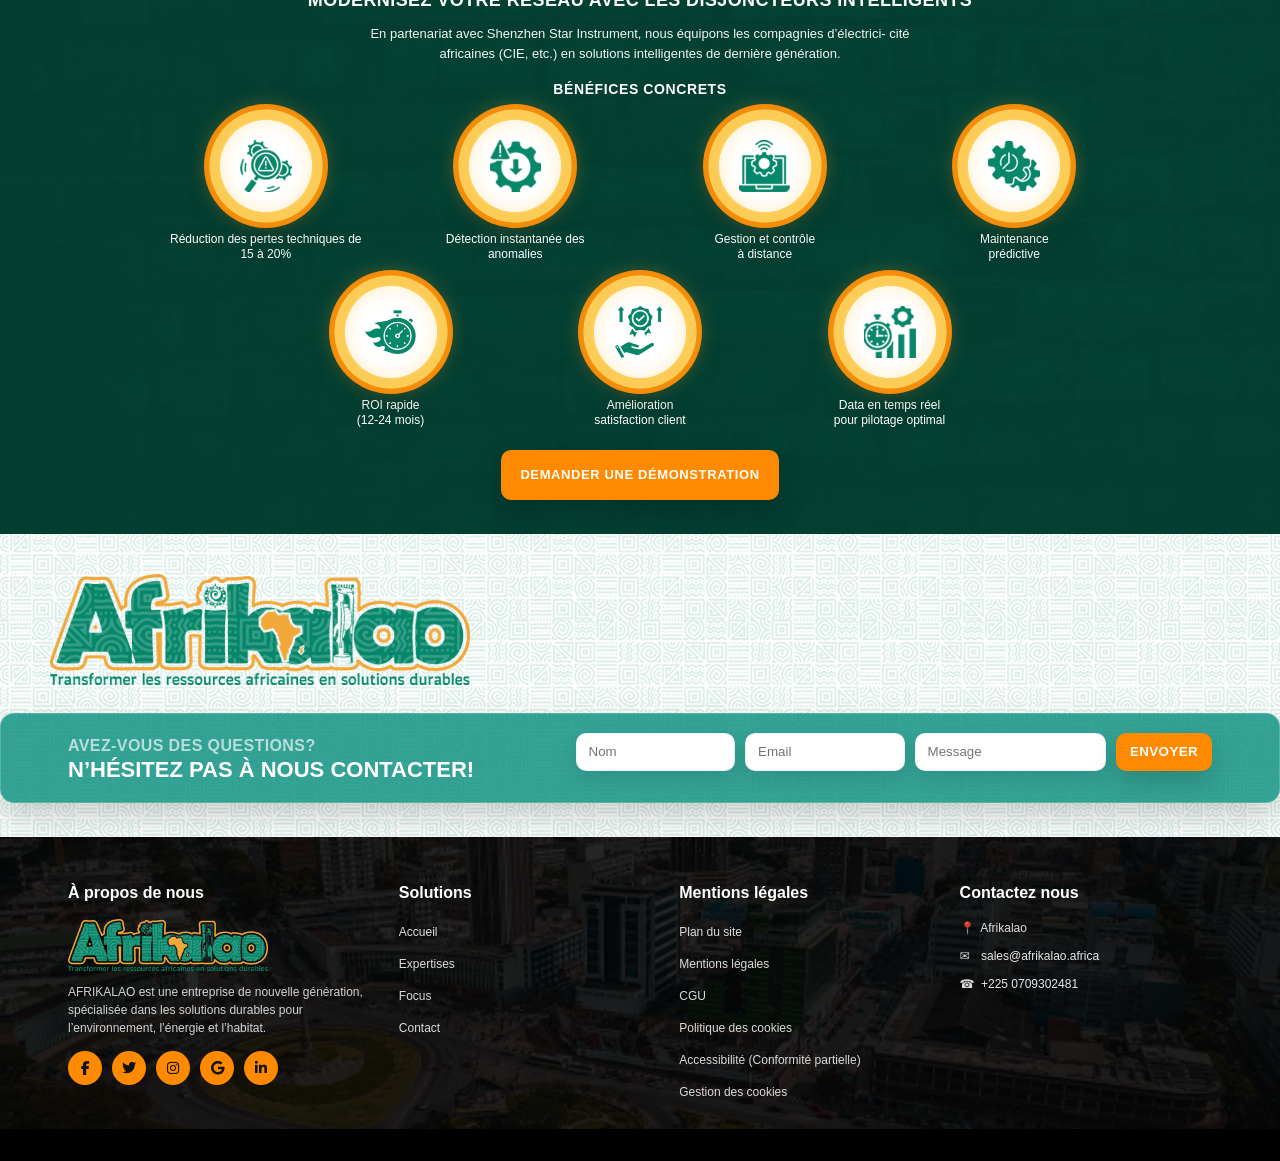
==== commit 13e7e060: "Update index.html" ====
--- a/index.html
+++ b/index.html
@@ -170,6 +170,8 @@
             <div class="partner-tile"><img class="partner-mini-logo" src="assets/Logo%20TINEWINE.png" alt="Tinewine" /></div>
             <div class="partner-tile"><img class="partner-mini-logo" src="assets/Logo%20TTL.png" alt="TTL" /></div>
             <div class="partner-tile"><img class="partner-mini-logo" src="assets/Logo%20Shenzhen.png" alt="Shenzhen Star Instrument" /></div>
+            <div class="partner-tile"><img class="partner-mini-logo" src="assets/LOGO%20RHODES%20GROWTH.png" alt="Rhodes Growth" /></div>
+            <div class="partner-tile"><img class="partner-mini-logo" src="assets/logo%20scaled.png" alt="Scaled" /></div>
           </div>
         </div>
       </section>
@@ -177,7 +179,7 @@
       <section class="focus" id="focus" aria-label="Focus solutions pour compagnies d’électricité">
         <div class="focus-pattern">
           <div class="container">
-            <h2 class="focus-kicker">FOCUS : SOLUTIONS POUR COMPAGNIES D’ÉLECTRICITÉ</h2>
+            <h2 class="focus-kicker">FOCUS : SOLUTIONS ENVIRONNEMENTALES INNOVANTES</h2>
           </div>
         </div>
 
--- a/css/style.css
+++ b/css/style.css
@@ -363,15 +363,37 @@
 
 .partner-logos-grid{
   display:grid;
-  grid-template-columns:repeat(4, minmax(0, 1fr));
+  grid-template-columns:repeat(3, minmax(200px, 230px));
   gap:16px;
   align-items:center;
   justify-items:center;
+  justify-content:center;
+}
+
+.partner-tile{
+  width:100%;
+  max-width:230px;
+  height:92px;
+  border-radius:16px;
+  border:1px solid rgba(0,0,0,.08);
+  background:rgba(255,255,255,.78);
+  box-shadow:0 14px 34px rgba(0,0,0,.10);
+  display:flex;
+  align-items:center;
+  justify-content:center;
+  padding:12px;
+  transition:transform .18s ease, box-shadow .18s ease, background .18s ease;
+}
+
+.partner-tile:hover{
+  transform:translateY(-2px);
+  box-shadow:0 18px 44px rgba(0,0,0,.14);
+  background:#fff;
 }
 
 .partner-mini-logo{
   width:auto;
-  height:64px;
+  height:52px;
   max-width:100%;
   object-fit:contain;
   display:block;
@@ -416,7 +438,7 @@
 }
 
 @media (max-width: 980px){
-  .partner-logos-grid{grid-template-columns:repeat(3, minmax(0, 1fr))}
+  .partner-logos-grid{grid-template-columns:repeat(2, minmax(0, 1fr))}
 }
 
 @media (max-width: 640px){
